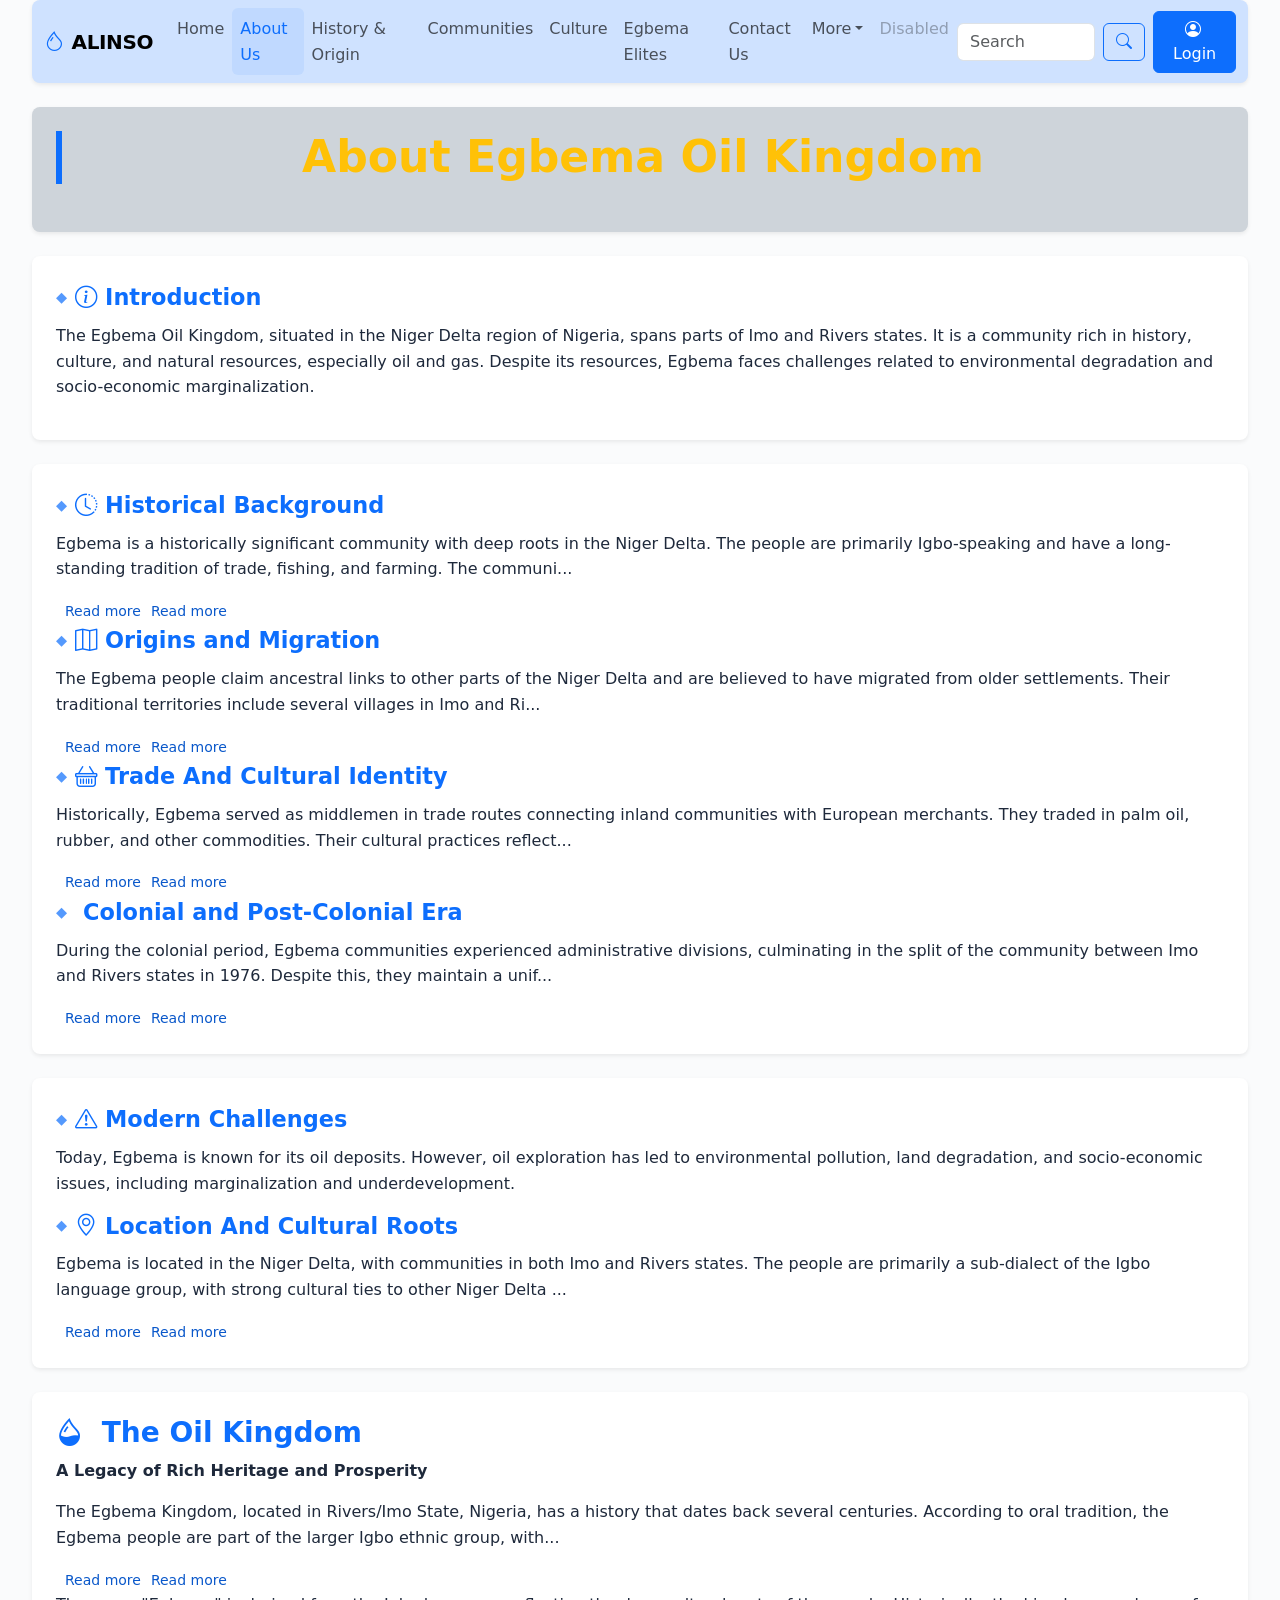
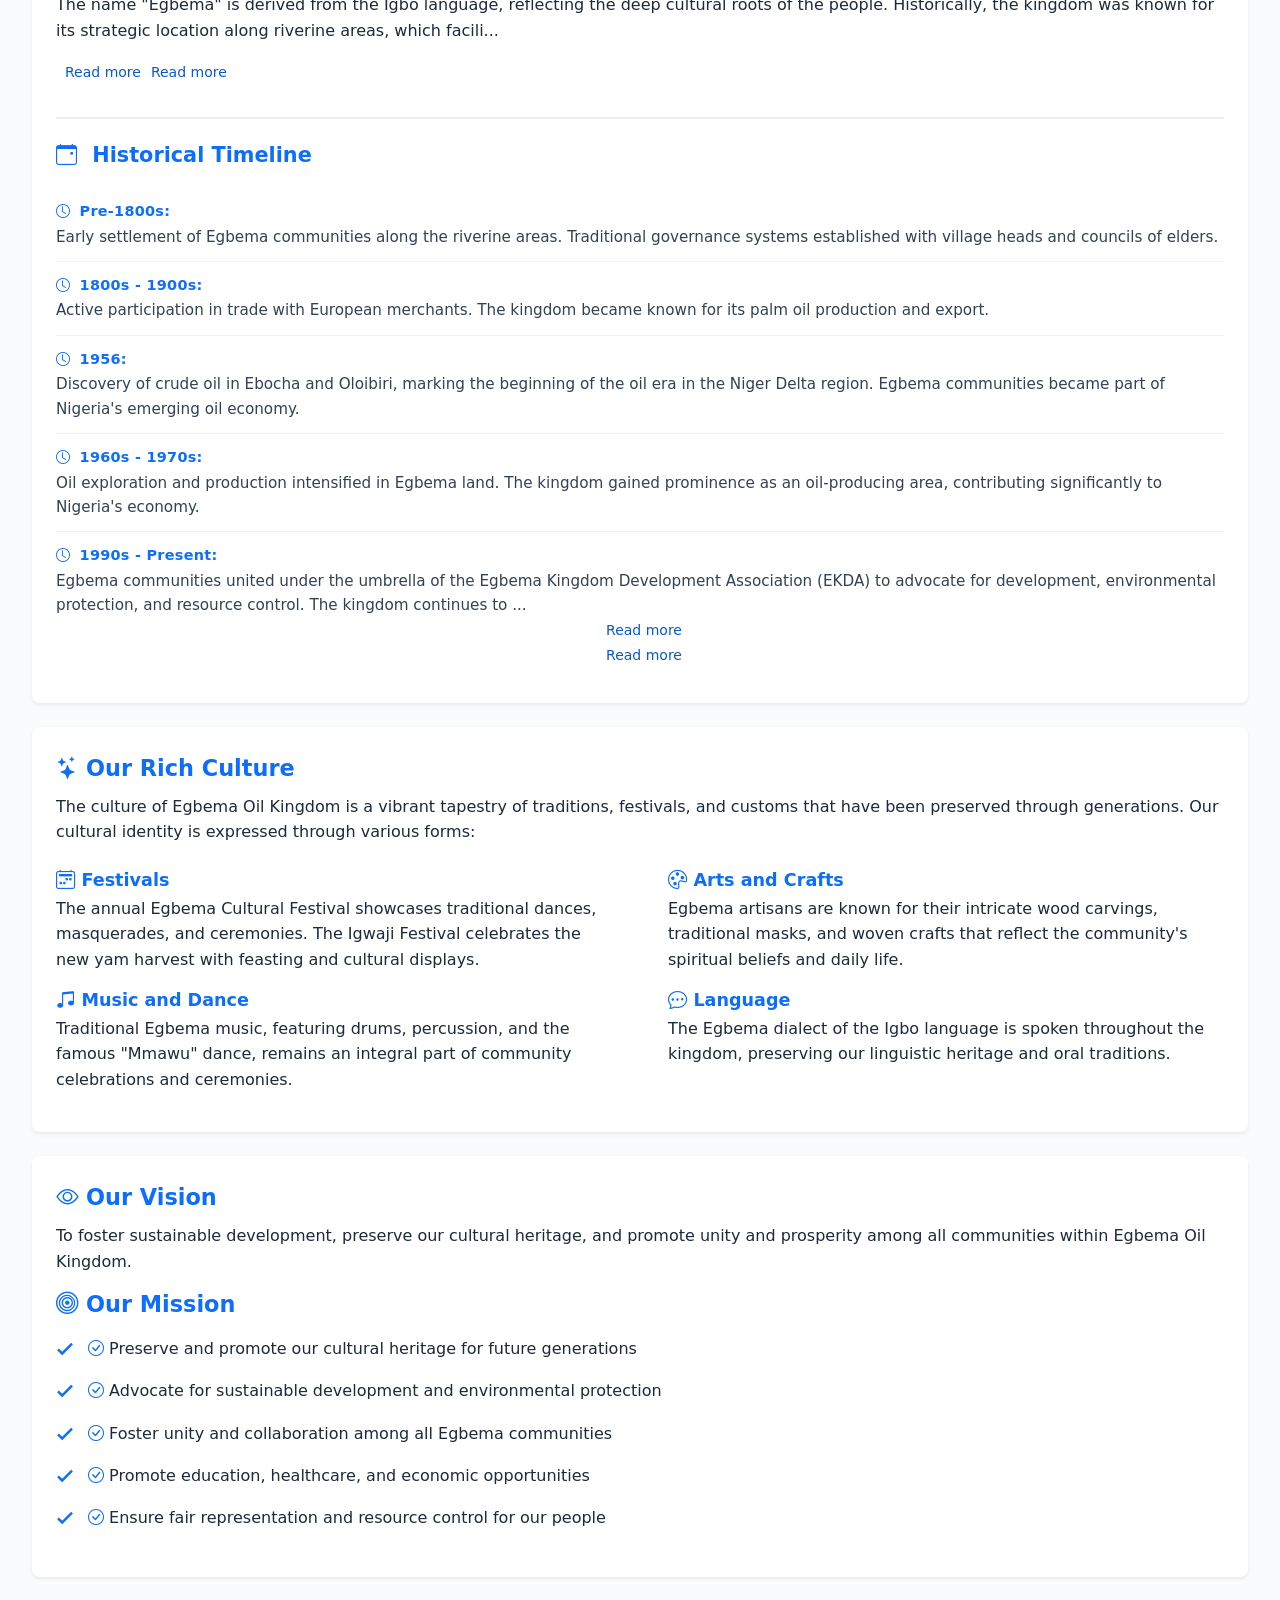
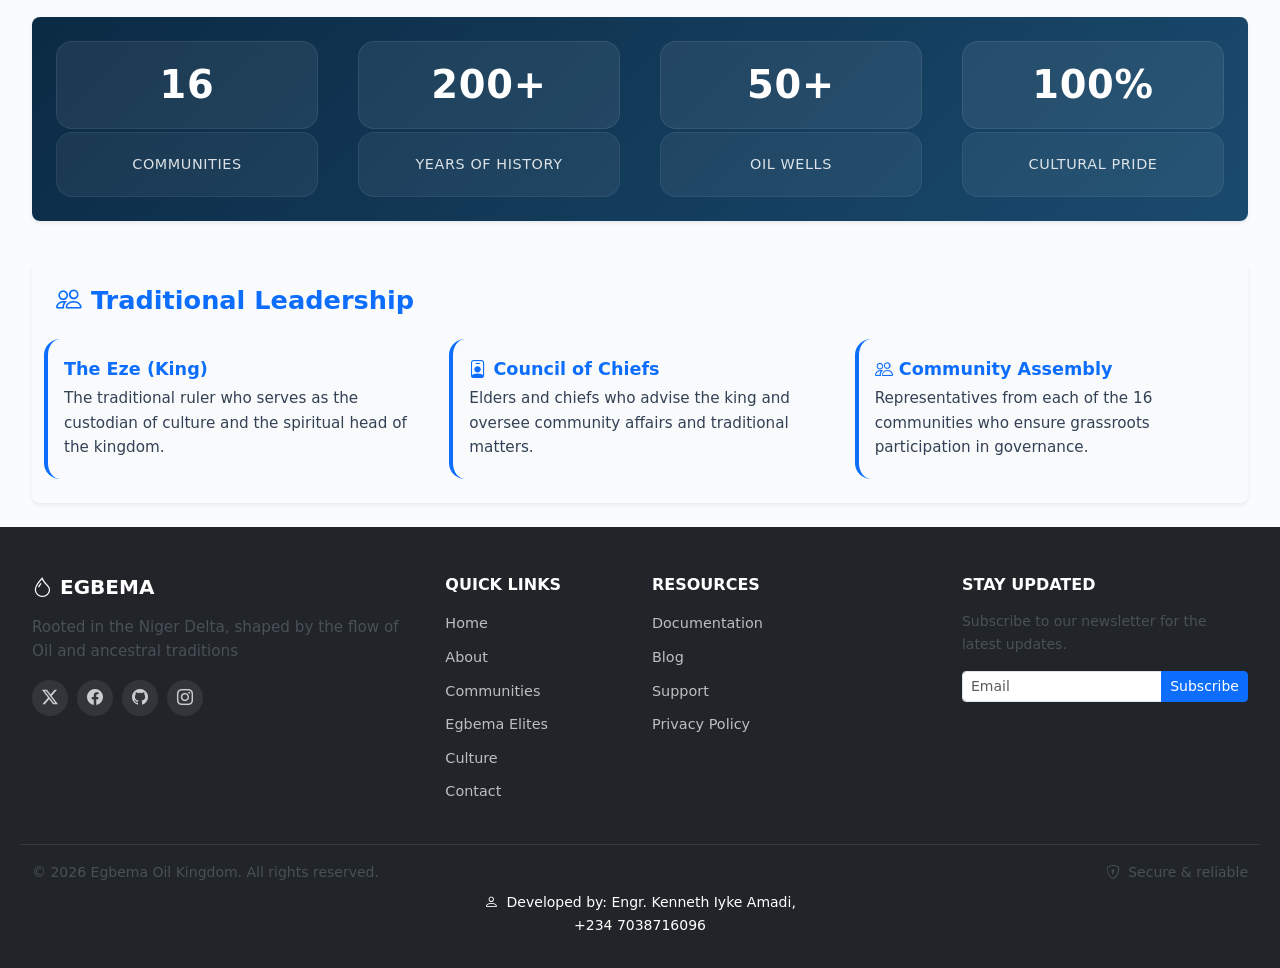
==== html/about.html @ 054abd32 "Enhance styling of historical timeline header in about.html" ====
<!DOCTYPE html>
<html lang="en">
<head>
    <meta charset="UTF-8">
    <meta name="viewport" content="width=device-width, initial-scale=1.0">
    <title>Document</title>
    <link rel="stylesheet" href="https://cdn.jsdelivr.net/npm/bootstrap-icons@1.11.3/font/bootstrap-icons.min.css">
    <link href="https://cdn.jsdelivr.net/npm/bootstrap@5.3.2/dist/css/bootstrap.min.css" rel="stylesheet">
    <link href="https://cdn.jsdelivr.net/npm/bootstrap@5.3.2/dist/css/bootstrap.min.css" rel="stylesheet">
    <link rel="stylesheet" href="https://cdn.jsdelivr.net/npm/bootstrap-icons@1.11.3/font/bootstrap-icons.min.css">
    <link rel="stylesheet" href="../css/about.css">
</head>
<body>

<div class="container">

    <!-- ===== NAVBAR ===== -->
    <nav class="navbar navbar-expand-lg navbar-light rounded-3 shadow-sm mb-4 bg-primary-subtle">
        <div class="container-fluid">
            <a class="navbar-brand" href="#">
                <i class="bi bi-droplet me-2 text-primary"></i>ALINSO
            </a>
            <button class="navbar-toggler" type="button" data-bs-toggle="collapse" data-bs-target="#navbarMain" 
                    aria-controls="navbarMain" aria-expanded="false" aria-label="Toggle navigation">
                <span class="navbar-toggler-icon"></span>
            </button>
            <div class="collapse navbar-collapse" id="navbarMain">
                <ul class="navbar-nav me-auto mb-2 mb-lg-0">
                    <li class="nav-item"><a class="nav-link" href="index.html">Home</a></li>
                    <li class="nav-item"><a class="nav-link active" href="about.html">About Us</a></li>
                    <li class="nav-item"><a class="nav-link" href="history.html">History & Origin</a></li>
                    <li class="nav-item"><a class="nav-link" href="community.html">Communities</a></li>
                    <li class="nav-item"><a class="nav-link" href="culture.html">Culture</a></li>
                    <li class="nav-item"><a class="nav-link" href="elite.html">Egbema Elites</a></li>
                    <li class="nav-item"><a class="nav-link" href="contact.html">Contact Us</a></li>
                    <li class="nav-item dropdown">
                        <a class="nav-link dropdown-toggle" href="#" id="navbarDropdown" role="button" 
                           data-bs-toggle="dropdown" aria-expanded="false">More</a>
                        <ul class="dropdown-menu" aria-labelledby="navbarDropdown">
                            <li><a class="dropdown-item" href="#">Action</a></li>
                            <li><a class="dropdown-item" href="#">Another action</a></li>
                            <li><hr class="dropdown-divider"></li>
                            <li><a class="dropdown-item" href="#">Something else</a></li>
                        </ul>
                    </li>
                    <li class="nav-item"><a class="nav-link disabled" href="#" tabindex="-1">Disabled</a></li>
                </ul>
                <form class="d-flex me-2" role="search">
                    <input class="form-control me-2" type="search" placeholder="Search" aria-label="Search" style="max-width:160px;">
                    <button class="btn btn-outline-primary" type="submit"><i class="bi bi-search"></i></button>
                </form>
                <button class="btn btn-primary" type="button"><i class="bi bi-person-circle me-1"></i>Login</button>
            </div>
        </div>
    </nav>

    <!-- ===== PAGE TITLE ===== -->
    <div class="egbema text-center mb-4 text-warning bg-dark-subtle p-4 rounded-3 shadow-sm">
        <h1 class="text-warning">About Egbema Oil Kingdom</h1>
    </div>

    <!-- ===== INTRODUCTION ===== -->
    <div class="intro mb-4 p-4 rounded-3 shadow-sm">
        <h3 class="text-primary"><i class="bi bi-info-circle"></i> Introduction</h3>
        <p>The Egbema Oil Kingdom, situated in the Niger Delta region of Nigeria, spans parts of Imo and Rivers states. It is a community rich in history, culture, and natural resources, especially oil and gas. Despite its resources, Egbema faces challenges related to environmental degradation and socio-economic marginalization.</p>
    </div>

    <!-- ===== HISTORICAL BACKGROUND ===== -->
    <div class="historic mb-4 p-4 rounded-3 shadow-sm">
        <h3 class="text-primary"><i class="bi bi-clock-history"></i> Historical Background</h3>
        <p>Egbema is a historically significant community with deep roots in the Niger Delta. The people are primarily Igbo-speaking and have a long-standing tradition of trade, fishing, and farming. The community's history is intertwined with early interactions with European traders, particularly the Portuguese, dating back to the 15th century.</p>

        <h3 class="text-primary"><i class="bi bi-map"></i> Origins and Migration</h3>
        <p>The Egbema people claim ancestral links to other parts of the Niger Delta and are believed to have migrated from older settlements. Their traditional territories include several villages in Imo and Rivers states, unified by shared language, culture, and history.</p>

        <h3 class="text-primary"><i class="bi bi-basket"></i> Trade And Cultural Identity</h3>
        <p>Historically, Egbema served as middlemen in trade routes connecting inland communities with European merchants. They traded in palm oil, rubber, and other commodities. Their cultural practices reflect a unique blend of Igbo traditions with Niger Delta influences.</p>

        <h3 class="text-primary"><i class="bi bi-building-column"></i> Colonial and Post-Colonial Era</h3>
        <p>During the colonial period, Egbema communities experienced administrative divisions, culminating in the split of the community between Imo and Rivers states in 1976. Despite this, they maintain a unified cultural identity.</p>
    </div>

    <!-- ===== CHALLENGES ===== -->
    <div class="challenges mb-4 p-4 rounded-3 shadow-sm">
        <h3 class="text-primary"><i class="bi bi-exclamation-triangle"></i> Modern Challenges</h3>
        <p>Today, Egbema is known for its oil deposits. However, oil exploration has led to environmental pollution, land degradation, and socio-economic issues, including marginalization and underdevelopment.</p>

        <h3 class="text-primary"><i class="bi bi-geo-alt"></i> Location And Cultural Roots</h3>
        <p>Egbema is located in the Niger Delta, with communities in both Imo and Rivers states. The people are primarily a sub-dialect of the Igbo language group, with strong cultural ties to other Niger Delta communities. They are distinct from the Ijaw Egbema group in Delta State.</p>
    </div>

    <!-- ===== ABOUT CARD / OIL KINGDOM ===== -->
    <div class="about-card mb-4 p-4 rounded-3 shadow-sm">
        <h3 class="text-primary"><i class="bi bi-droplet-half "></i> The Oil Kingdom</h3>
        <p><strong>A Legacy of Rich Heritage and Prosperity</strong></p>
        <p>The Egbema Kingdom, located in Rivers/Imo State, Nigeria, has a history that dates back several centuries. According to oral tradition, the Egbema people are part of the larger Igbo ethnic group, with migrations tracing back to ancient times. The kingdom was established as a cohesive political entity under a traditional ruler known as the "Eze" or "King," who served as the custodian of customs and the central authority in the community.</p>
        <p>The name "Egbema" is derived from the Igbo language, reflecting the deep cultural roots of the people. Historically, the kingdom was known for its strategic location along riverine areas, which facilitated trade and interaction with neighboring communities. The Egbema people were skilled fishermen, farmers, and traders, establishing a thriving economy long before the discovery of oil.</p>

        <div class="timeline">
            <h3 class="text-primary"><i class="bi bi-calendar-event text-primary"></i> Historical Timeline</h3>

            <div class="timeline-item">
                <span><i class="bi bi-clock me-1 text-primary "></i> Pre-1800s:</span>
                <p>Early settlement of Egbema communities along the riverine areas. Traditional governance systems established with village heads and councils of elders.</p>
            </div>
            <div class="timeline-item">
                <span><i class="bi bi-clock me-1 text-primary"></i> 1800s - 1900s:</span>
                <p>Active participation in trade with European merchants. The kingdom became known for its palm oil production and export.</p>
            </div>
            <div class="timeline-item">
                <span><i class="bi bi-clock me-1 text-primary"></i> 1956:</span>
                <p>Discovery of crude oil in Ebocha and Oloibiri, marking the beginning of the oil era in the Niger Delta region. Egbema communities became part of Nigeria's emerging oil economy.</p>
            </div>
            <div class="timeline-item">
                <span><i class="bi bi-clock me-1 text-primary"></i> 1960s - 1970s:</span>
                <p>Oil exploration and production intensified in Egbema land. The kingdom gained prominence as an oil-producing area, contributing significantly to Nigeria's economy.</p>
            </div>
            <div class="timeline-item">
                <span><i class="bi bi-clock me-1 text-primary"></i> 1990s - Present:</span>
                <p>Egbema communities united under the umbrella of the Egbema Kingdom Development Association (EKDA) to advocate for development, environmental protection, and resource control. The kingdom continues to preserve its cultural heritage while embracing modernization.</p>
            </div>
        </div>
    </div>

    <!-- ===== RICH CULTURE ===== -->
    <div class="Rich mb-4 p-4 rounded-3 shadow-sm">
        <h3 class="text-primary"><i class="bi bi-stars text-primary"></i> Our Rich Culture</h3>
        <p>The culture of Egbema Oil Kingdom is a vibrant tapestry of traditions, festivals, and customs that have been preserved through generations. Our cultural identity is expressed through various forms:</p>

        <div class="row">
            <div class="col-md-6">
                <h4 class="text-primary"><i class="bi bi-calendar2-week text-primary"></i> Festivals</h4>
                <p>The annual Egbema Cultural Festival showcases traditional dances, masquerades, and ceremonies. The Igwaji Festival celebrates the new yam harvest with feasting and cultural displays.</p>

                <h4 class="text-primary"><i class="bi bi-music-note-beamed text-primary"></i> Music and Dance</h4>
                <p>Traditional Egbema music, featuring drums, percussion, and the famous "Mmawu" dance, remains an integral part of community celebrations and ceremonies.</p>
            </div>
            <div class="col-md-6">
                <h4 class="text-primary"><i class="bi bi-palette text-primary"></i> Arts and Crafts</h4>
                <p>Egbema artisans are known for their intricate wood carvings, traditional masks, and woven crafts that reflect the community's spiritual beliefs and daily life.</p>

                <h4 class="text-primary"><i class="bi bi-chat-dots text-primary"></i> Language</h4>
                <p>The Egbema dialect of the Igbo language is spoken throughout the kingdom, preserving our linguistic heritage and oral traditions.</p>
            </div>
        </div>
    </div>

    <!-- ===== VISION & MISSION ===== -->
    <div class="vision mb-4 p-4 rounded-3 shadow-sm">
        <h3 class="text-primary"><i class="bi bi-eye text-primary"></i> Our Vision</h3>
        <p>To foster sustainable development, preserve our cultural heritage, and promote unity and prosperity among all communities within Egbema Oil Kingdom.</p>

        <h3 class="text-primary"><i class="bi bi-bullseye text-primary"></i> Our Mission</h3>
        <ul>
            <li><i class="bi bi-check-circle text-primary"></i> Preserve and promote our cultural heritage for future generations</li>
            <li><i class="bi bi-check-circle text-primary"></i> Advocate for sustainable development and environmental protection</li>
            <li><i class="bi bi-check-circle text-primary"></i> Foster unity and collaboration among all Egbema communities</li>
            <li><i class="bi bi-check-circle text-primary"></i> Promote education, healthcare, and economic opportunities</li>
            <li><i class="bi bi-check-circle text-primary"></i> Ensure fair representation and resource control for our people</li>
        </ul>
    </div>

    <!-- ===== STATISTICS ===== -->
    <div class="stats mb-4 p-4 rounded-3 shadow-sm">
        <div class="row">
            <div>
                <div class="stat-number">16</div>
                <div class="stat-label">Communities</div>
            </div>
            <div>
                <div class="stat-number">200+</div>
                <div class="stat-label">Years of History</div>
            </div>
            <div>
                <div class="stat-number">50+</div>
                <div class="stat-label">Oil Wells</div>
            </div>
            <div>
                <div class="stat-number">100%</div>
                <div class="stat-label">Cultural Pride</div>
            </div>
        </div>
    </div>

    <!-- ===== TRADITIONAL LEADERSHIP ===== -->
    <div class="section mb-4 p-4 rounded-3 shadow-sm">
        <h3 class="text-primary"><i class="bi bi-people text-primary"></i> Traditional Leadership</h3>
        <div class="row">
            <div>
                <div>
                    <h4 class="text-primary"><i class="bi bi-crown text-primary"></i> The Eze (King)</h4>
                    <p>The traditional ruler who serves as the custodian of culture and the spiritual head of the kingdom.</p>
                </div>
            </div>
            <div>
                <div>
                    <h4 class="text-primary"><i class="bi bi-person-badge text-primary"></i> Council of Chiefs</h4>
                    <p>Elders and chiefs who advise the king and oversee community affairs and traditional matters.</p>
                </div>
            </div>
            <div>
                <div>
                    <h4 class="text-primary"><i class="bi bi-people text-primary"></i> Community Assembly</h4>
                    <p>Representatives from each of the 16 communities who ensure grassroots participation in governance.</p>
                </div>
            </div>
        </div>
    </div>

</div> <!-- end container -->

<!-- ===== FOOTER ===== -->
<footer class="bg-dark text-white pt-5 pb-3">
    <div class="container">
        <div class="row g-4 pb-4 border-bottom border-secondary border-opacity-25">
            <div class="col-md-4">
                <h5 class="text-uppercase fw-bold mb-3">
                    <i class="bi bi-droplet me-2"></i>EGBEMA
                </h5>
                <p class="text-light-emphasis" style="font-size: 0.95rem;">
                    Rooted in the Niger Delta, shaped by the flow of Oil and ancestral traditions
                </p>
                <div class="mt-2">
                    <a href="#" class="social-icon me-1"><i class="bi bi-twitter-x"></i></a>
                    <a href="#" class="social-icon me-1"><i class="bi bi-facebook"></i></a>
                    <a href="#" class="social-icon me-1"><i class="bi bi-github"></i></a>
                    <a href="#" class="social-icon"><i class="bi bi-instagram"></i></a>
                </div>
            </div>
            <div class="col-md-2">
                <h6 class="text-uppercase fw-semibold mb-3">Quick links</h6>
                <ul class="list-unstyled">
                    <li class="mb-2"><a href="index.html" class="footer-link">Home</a></li>
                    <li class="mb-2"><a href="about.html" class="footer-link">About</a></li>
                    <li class="mb-2"><a href="community.html" class="footer-link">Communities</a></li>
                    <li class="mb-2"><a href="elite.html" class="footer-link">Egbema Elites</a></li>
                    <li class="mb-2"><a href="culture.html" class="footer-link">Culture</a></li>
                    <li class="mb-2"><a href="contact.html" class="footer-link">Contact</a></li>
                </ul>
            </div>
            <div class="col-md-3">
                <h6 class="text-uppercase fw-semibold mb-3">Resources</h6>
                <ul class="list-unstyled">
                    <li class="mb-2"><a href="#" class="footer-link">Documentation</a></li>
                    <li class="mb-2"><a href="#" class="footer-link">Blog</a></li>
                    <li class="mb-2"><a href="#" class="footer-link">Support</a></li>
                    <li class="mb-2"><a href="#" class="footer-link">Privacy Policy</a></li>
                </ul>
            </div>
            <div class="col-md-3">
                <h6 class="text-uppercase fw-semibold mb-3">Stay updated</h6>
                <p class="text-light-emphasis small">Subscribe to our newsletter for the latest updates.</p>
                <form>
                    <div class="input-group">
                        <input type="email" class="form-control form-control-sm" placeholder="Email" aria-label="Email">
                        <button class="btn btn-primary btn-sm" type="button">Subscribe</button>
                    </div>
                </form>
            </div>
        </div>
        <div class="row mt-3">
            <div class="col-md-6 text-center text-md-start">
                <p class="small text-light-emphasis mb-0">
                    &copy; <span id="currentYear"></span> Egbema Oil Kingdom. All rights reserved.
                </p>
            </div>
            <div class="col-md-6 text-center text-md-end">
                <p class="small text-light-emphasis mb-0">
                    <i class="bi bi-shield-lock me-1"></i> Secure &amp; reliable
                </p>
            </div>
        </div>
        <p class="text-white-emphasis small mt-2 text-center">
            <i class="bi bi-person me-1"></i> Developed by: Engr. Kenneth Iyke Amadi, <br>+234 7038716096
        </p>
    </div>
</footer>

<script src="https://cdn.jsdelivr.net/npm/bootstrap@5.3.2/dist/js/bootstrap.bundle.min.js"></script>
<script src="../javascript/about.js"></script>
<script>
    document.addEventListener('DOMContentLoaded', function() {
    "use strict";

    // =====================================================
    // 1. SET CURRENT YEAR IN FOOTER
    // =====================================================
    const yearSpan = document.getElementById('currentYear');
    if (yearSpan) {
        yearSpan.textContent = new Date().getFullYear();
    }

    // =====================================================
    // 2. SEARCH FORM FUNCTIONALITY
    // =====================================================
    const searchForm = document.querySelector('form.d-flex[role="search"]');
    if (searchForm) {
        const searchInput = searchForm.querySelector('input[type="search"]');
        
        searchForm.addEventListener('submit', function(e) {
            e.preventDefault();
            const query = searchInput ? searchInput.value.trim() : '';
            
            if (query === '') {
                showAlert('Please enter a search term.', 'warning');
                searchInput.focus();
            } else {
                // Search through content sections
                const contentSections = document.querySelectorAll('.intro, .historic, .challenges, .about-card, .Rich, .vision, .section');
                let found = 0;
                
                contentSections.forEach(section => {
                    const text = section.textContent.toLowerCase();
                    if (text.includes(query.toLowerCase())) {
                        section.style.backgroundColor = '#f0f8ff';
                        section.style.border = '2px solid #0a58ca';
                        section.style.borderRadius = '8px';
                        section.style.padding = '15px';
                        section.style.transition = 'all 0.3s ease';
                        found++;
                        
                        // Scroll to first match
                        if (found === 1) {
                            section.scrollIntoView({ behavior: 'smooth', block: 'center' });
                        }
                    } else {
                        section.style.backgroundColor = '';
                        section.style.border = 'none';
                        section.style.padding = '';
                    }
                });
                
                if (found > 0) {
                    showAlert(`Found ${found} section(s) matching "${query}"`, 'success');
                } else {
                    showAlert(`No content found matching "${query}"`, 'info');
                    // Reset styles
                    contentSections.forEach(section => {
                        section.style.backgroundColor = '';
                        section.style.border = 'none';
                        section.style.padding = '';
                    });
                }
            }
        });

        // Reset on clear
        if (searchInput) {
            searchInput.addEventListener('input', function() {
                if (this.value.trim() === '') {
                    const contentSections = document.querySelectorAll('.intro, .historic, .challenges, .about-card, .Rich, .vision, .section');
                    contentSections.forEach(section => {
                        section.style.backgroundColor = '';
                        section.style.border = 'none';
                        section.style.padding = '';
                    });
                }
            });
        }
    }

    // =====================================================
    // 3. LOGIN BUTTON FUNCTIONALITY
    // =====================================================
    const loginBtn = document.querySelector('.btn-primary:has(.bi-person-circle)');
    if (loginBtn) {
        loginBtn.addEventListener('click', function() {
            showAlert('Redirecting to login page...', 'primary');
        });
    }

    // =====================================================
    // 4. NEWSLETTER SUBSCRIPTION
    // =====================================================
    const newsletterForm = document.querySelector('footer form');
    if (newsletterForm) {
        const emailInput = newsletterForm.querySelector('input[type="email"]');
        const subscribeBtn = newsletterForm.querySelector('button[type="button"]');
        
        if (subscribeBtn) {
            subscribeBtn.type = 'submit';
        }

        newsletterForm.addEventListener('submit', function(e) {
            e.preventDefault();
            const email = emailInput ? emailInput.value.trim() : '';
            
            const emailRegex = /^[^\s@]+@[^\s@]+\.[^\s@]+$/;
            
            if (email === '') {
                showAlert('Please enter your email address.', 'warning');
                emailInput.focus();
            } else if (!emailRegex.test(email)) {
                showAlert('Please enter a valid email address.', 'danger');
                emailInput.focus();
                emailInput.select();
            } else {
                showAlert('Thank you for subscribing with: ' + email, 'success');
                emailInput.value = '';
            }
        });
    }

    // =====================================================
    // 5. NAVIGATION - Set active link
    // =====================================================
    const navLinks = document.querySelectorAll('.navbar-nav .nav-link:not(.disabled)');
    const currentPage = window.location.pathname.split('/').pop() || 'index.html';
    
    navLinks.forEach(link => {
        const href = link.getAttribute('href');
        if (href === currentPage || (currentPage === '' && href === 'index.html')) {
            link.classList.add('active');
            link.setAttribute('aria-current', 'page');
        }
        
        link.addEventListener('click', function(e) {
            navLinks.forEach(l => l.classList.remove('active'));
            this.classList.add('active');
        });
    });

    // =====================================================
    // 6. DROPDOWN ITEMS
    // =====================================================
    const dropdownItems = document.querySelectorAll('.dropdown-item');
    dropdownItems.forEach(item => {
        item.addEventListener('click', function(e) {
            e.preventDefault();
            const action = this.textContent.trim();
            showAlert('Action: "' + action + '" clicked', 'info');
        });
    });

    // =====================================================
    // 7. DISABLED LINK
    // =====================================================
    const disabledLink = document.querySelector('.nav-link.disabled');
    if (disabledLink) {
        disabledLink.addEventListener('click', function(e) {
            e.preventDefault();
            showAlert('This link is currently disabled.', 'secondary');
        });
    }

    // =====================================================
    // 8. SOCIAL ICONS
    // =====================================================
    const socialIcons = document.querySelectorAll('.social-icon');
    socialIcons.forEach(icon => {
        icon.addEventListener('click', function(e) {
            e.preventDefault();
            const iconClass = this.querySelector('i')?.className || '';
            let platform = 'social media';
            
            if (iconClass.includes('twitter')) platform = 'Twitter/X';
            else if (iconClass.includes('facebook')) platform = 'Facebook';
            else if (iconClass.includes('github')) platform = 'GitHub';
            else if (iconClass.includes('instagram')) platform = 'Instagram';
            
            showAlert('Opening ' + platform + ' page...', 'primary');
        });
    });

    // =====================================================
    // 9. FOOTER QUICK LINKS
    // =====================================================
    const footerLinks = document.querySelectorAll('.footer-link');
    footerLinks.forEach(link => {
        link.addEventListener('click', function(e) {
            const href = this.getAttribute('href');
            if (!href || href === '#') {
                e.preventDefault();
                showAlert('Page under construction: ' + this.textContent.trim(), 'warning');
            } else {
                showAlert('Navigating to: ' + this.textContent.trim(), 'info');
            }
        });
    });

    // =====================================================
    // 10. RESOURCES LINKS
    // =====================================================
    const resourceLinks = document.querySelectorAll('.col-md-3 .footer-link');
    resourceLinks.forEach(link => {
        link.addEventListener('click', function(e) {
            e.preventDefault();
            const page = this.textContent.trim();
            showAlert('📄 ' + page + ' page - Coming soon!', 'info');
        });
    });

    // =====================================================
    // 11. BRAND LOGO CLICK
    // =====================================================
    const brand = document.querySelector('.navbar-brand');
    if (brand) {
        brand.addEventListener('click', function(e) {
            e.preventDefault();
            showAlert('🏠 Returning to Home page...', 'primary');
        });
    }

    // =====================================================
    // 12. SCROLL TO TOP BUTTON
    // =====================================================
    const scrollBtn = document.createElement('button');
    scrollBtn.innerHTML = '<i class="bi bi-arrow-up"></i>';
    scrollBtn.id = 'scrollTopBtn';
    scrollBtn.style.cssText = `
        position: fixed;
        bottom: 30px;
        right: 30px;
        width: 50px;
        height: 50px;
        border-radius: 50%;
        background: #0a58ca;
        color: white;
        border: none;
        font-size: 20px;
        cursor: pointer;
        box-shadow: 0 4px 12px rgba(0,0,0,0.2);
        transition: all 0.3s ease;
        z-index: 1000;
        display: none;
        opacity: 0.8;
    `;
    document.body.appendChild(scrollBtn);

    scrollBtn.addEventListener('mouseenter', function() {
        this.style.opacity = '1';
        this.style.transform = 'scale(1.1)';
    });

    scrollBtn.addEventListener('mouseleave', function() {
        this.style.opacity = '0.8';
        this.style.transform = 'scale(1)';
    });

    scrollBtn.addEventListener('click', function() {
        window.scrollTo({ top: 0, behavior: 'smooth' });
    });

    window.addEventListener('scroll', function() {
        if (window.scrollY > 300) {
            scrollBtn.style.display = 'block';
        } else {
            scrollBtn.style.display = 'none';
        }
    });

    // =====================================================
    // 13. SECTION ANIMATION ON SCROLL
    // =====================================================
    const sections = document.querySelectorAll('.intro, .historic, .challenges, .about-card, .Rich, .vision, .section, .stats');
    
    const observer = new IntersectionObserver((entries) => {
        entries.forEach(entry => {
            if (entry.isIntersecting) {
                entry.target.style.transition = 'all 0.6s ease';
                entry.target.style.opacity = '1';
                entry.target.style.transform = 'translateY(0)';
            }
        });
    }, { threshold: 0.1 });

    sections.forEach(section => {
        section.style.opacity = '0';
        section.style.transform = 'translateY(30px)';
        observer.observe(section);
    });

    // =====================================================
    // 14. STATISTICS COUNTER ANIMATION
    // =====================================================
    const statNumbers = document.querySelectorAll('.stats .row > div > div > div:first-child');
    
    statNumbers.forEach(stat => {
        const originalText = stat.textContent.trim();
        const isPercentage = originalText.includes('%');
        const isPlus = originalText.includes('+');
        const numValue = parseInt(originalText.replace(/[^0-9]/g, ''));
        
        if (!isNaN(numValue)) {
            let current = 0;
            const target = numValue;
            const duration = 2000;
            const steps = 60;
            const increment = target / steps;
            
            stat.textContent = '0' + (isPercentage ? '%' : '') + (isPlus ? '+' : '');
            
            const counter = setInterval(() => {
                current += increment;
                if (current >= target) {
                    current = target;
                    clearInterval(counter);
                }
                const displayValue = Math.floor(current);
                stat.textContent = displayValue + (isPercentage ? '%' : '') + (isPlus ? '+' : '');
            }, duration / steps);
        }
    });

    // =====================================================
    // 15. TIMELINE INTERACTION
    // =====================================================
    const timelineItems = document.querySelectorAll('.timeline-item');
    timelineItems.forEach((item, index) => {
        item.style.cursor = 'pointer';
        item.style.transition = 'all 0.3s ease';
        
        item.addEventListener('mouseenter', function() {
            this.style.transform = 'translateX(10px)';
            this.style.backgroundColor = '#f8f9fa';
            this.style.borderRadius = '8px';
            this.style.padding = '10px 15px';
            this.style.borderLeft = '4px solid #0a58ca';
        });
        
        item.addEventListener('mouseleave', function() {
            this.style.transform = 'translateX(0)';
            this.style.backgroundColor = '';
            this.style.borderRadius = '';
            this.style.padding = '';
            this.style.borderLeft = '';
        });
        
        item.addEventListener('click', function() {
            const year = this.querySelector('span')?.textContent || 'Unknown year';
            const desc = this.querySelector('p')?.textContent || '';
            showAlert(`📅 ${year}\n${desc.substring(0, 100)}${desc.length > 100 ? '...' : ''}`, 'info');
        });
    });

    // =====================================================
    // 16. KEYBOARD SHORTCUTS
    // =====================================================
    document.addEventListener('keydown', function(e) {
        // Ctrl+Shift+S - Focus search
        if (e.ctrlKey && e.shiftKey && (e.key === 's' || e.key === 'S')) {
            e.preventDefault();
            const searchInput = document.querySelector('input[type="search"]');
            if (searchInput) {
                searchInput.focus();
                searchInput.select();
                showAlert('🔍 Search box focused', 'info');
            }
        }
        
        // Ctrl+Shift+A - Show about info
        if (e.ctrlKey && e.shiftKey && (e.key === 'a' || e.key === 'A')) {
            e.preventDefault();
            showAlert('📖 Egbema Oil Kingdom\nA legacy of rich heritage and prosperity in the Niger Delta.', 'primary');
        }

        // Escape key - Close alerts
        if (e.key === 'Escape') {
            const alerts = document.querySelectorAll('#alert-container .alert');
            if (alerts.length > 0) {
                const lastAlert = alerts[alerts.length - 1];
                lastAlert.classList.remove('show');
                setTimeout(() => lastAlert.remove(), 300);
            }
        }
    });

    // =====================================================
    // 17. SHOW ALERT FUNCTION
    // =====================================================
    function showAlert(message, type = 'info') {
        let alertContainer = document.getElementById('alert-container');
        if (!alertContainer) {
            alertContainer = document.createElement('div');
            alertContainer.id = 'alert-container';
            alertContainer.style.cssText = `
                position: fixed;
                top: 20px;
                right: 20px;
                z-index: 9999;
                max-width: 400px;
                width: 100%;
            `;
            document.body.appendChild(alertContainer);
        }

        const alertDiv = document.createElement('div');
        alertDiv.className = `alert alert-${type} alert-dismissible fade show`;
        alertDiv.role = 'alert';
        alertDiv.style.cssText = `
            box-shadow: 0 4px 12px rgba(0,0,0,0.15);
            animation: slideIn 0.3s ease-out;
            margin-bottom: 10px;
            border-radius: 12px;
            border: none;
            backdrop-filter: blur(10px);
        `;
        
        const closeBtn = document.createElement('button');
        closeBtn.type = 'button';
        closeBtn.className = 'btn-close';
        closeBtn.setAttribute('data-bs-dismiss', 'alert');
        closeBtn.setAttribute('aria-label', 'Close');
        closeBtn.addEventListener('click', function() {
            alertDiv.remove();
        });

        const msgSpan = document.createElement('span');
        msgSpan.textContent = message;
        if (message.includes('\n')) {
            msgSpan.innerHTML = message.replace(/\n/g, '<br>');
        }

        alertDiv.appendChild(msgSpan);
        alertDiv.appendChild(closeBtn);
        alertContainer.appendChild(alertDiv);

        setTimeout(() => {
            if (alertDiv.parentNode) {
                alertDiv.classList.remove('show');
                setTimeout(() => alertDiv.remove(), 300);
            }
        }, 5000);
    }

    // Add animation styles
    const styleSheet = document.createElement('style');
    styleSheet.textContent = `
        @keyframes slideIn {
            from {
                transform: translateX(100%);
                opacity: 0;
            }
            to {
                transform: translateX(0);
                opacity: 1;
            }
        }
        .alert-info {
            background: rgba(13, 202, 240, 0.95);
            color: #055160;
        }
        .alert-success {
            background: rgba(25, 135, 84, 0.95);
            color: #0a3622;
        }
        .alert-warning {
            background: rgba(255, 193, 7, 0.95);
            color: #664d03;
        }
        .alert-danger {
            background: rgba(220, 53, 69, 0.95);
            color: #58151c;
        }
        .alert-primary {
            background: rgba(13, 110, 253, 0.95);
            color: #052c65;
        }
        .alert-secondary {
            background: rgba(108, 117, 125, 0.95);
            color: #1e2125;
        }
        .intro, .historic, .challenges, .about-card, .Rich, .vision, .section, .stats {
            transition: all 0.3s ease;
        }
        .timeline-item {
            transition: all 0.3s ease;
        }
    `;
    document.head.appendChild(styleSheet);

    // =====================================================
    // 18. CONSOLE WELCOME MESSAGE
    // =====================================================
    console.log('%c📖 Egbema About Page', 'font-size: 20px; font-weight: bold; color: #0a58ca;');
    console.log('%cDeveloped by: Engr. Kenneth Iyke Amadi', 'font-size: 14px; color: #6c757d;');
    console.log('%c+234 7038716096', 'font-size: 12px; color: #6c757d;');
    console.log('%c📌 Keyboard Shortcuts: Ctrl+Shift+S (Search), Ctrl+Shift+A (About info), Esc (Close alerts)', 'font-size: 13px; color: #198754;');

    // =====================================================
    // 19. IMAGE ERROR HANDLING
    // =====================================================
    const images = document.querySelectorAll('img');
    images.forEach(img => {
        img.addEventListener('error', function() {
            this.src = 'data:image/svg+xml,%3Csvg xmlns="http://www.w3.org/2000/svg" width="200" height="150" viewBox="0 0 200 150"%3E%3Crect fill="%23e9ecef" width="200" height="150"/%3E%3Ctext x="100" y="75" font-family="Arial" font-size="14" fill="%236c757d" text-anchor="middle" dy=".3em"%3E🏛️%3C/text%3E%3Ctext x="100" y="95" font-family="Arial" font-size="12" fill="%236c757d" text-anchor="middle"%3EAbout Image%3C/text%3E%3C/svg%3E';
            this.style.objectFit = 'contain';
            this.style.padding = '10px';
            this.style.background = '#f8f9fa';
            this.style.borderRadius = '8px';
        });
    });

    // =====================================================
    // 20. PAGE VISIBILITY API
    // =====================================================
    document.addEventListener('visibilitychange', function() {
        if (!document.hidden) {
            console.log('📖 About page is now visible');
        }
    });

    // =====================================================
    // 21. NAVBAR TOGGLER - Mobile menu feedback
    // =====================================================
    const toggler = document.querySelector('.navbar-toggler');
    if (toggler) {
        toggler.addEventListener('click', function() {
            const expanded = this.getAttribute('aria-expanded') === 'true';
            console.log(expanded ? '📱 Mobile menu closed' : '📱 Mobile menu opened');
        });
    }

    // =====================================================
    // 22. QUICK NAVIGATION - Jump to sections
    // =====================================================
    const navSection = document.createElement('div');
    navSection.style.cssText = `
        position: fixed;
        left: 20px;
        top: 50%;
        transform: translateY(-50%);
        z-index: 999;
        display: none;
        flex-direction: column;
        gap: 8px;
    `;
    
    const sectionNames = [
        { name: 'Introduction', selector: '.intro' },
        { name: 'History', selector: '.historic' },
        { name: 'Challenges', selector: '.challenges' },
        { name: 'Culture', selector: '.Rich' },
        { name: 'Vision', selector: '.vision' },
        { name: 'Stats', selector: '.stats' }
    ];
    
    sectionNames.forEach(item => {
        const dot = document.createElement('div');
        dot.style.cssText = `
            width: 12px;
            height: 12px;
            border-radius: 50%;
            background: #6c757d;
            cursor: pointer;
            transition: all 0.3s ease;
            border: 2px solid transparent;
        `;
        dot.title = item.name;
        
        dot.addEventListener('mouseenter', function() {
            this.style.transform = 'scale(1.3)';
            this.style.background = '#0a58ca';
        });
        
        dot.addEventListener('mouseleave', function() {
            this.style.transform = 'scale(1)';
            this.style.background = '#6c757d';
        });
        
        dot.addEventListener('click', function() {
            const target = document.querySelector(item.selector);
            if (target) {
                target.scrollIntoView({ behavior: 'smooth', block: 'start' });
                // Highlight the section
                target.style.backgroundColor = '#e3f2fd';
                target.style.borderRadius = '8px';
                target.style.padding = '15px';
                setTimeout(() => {
                    target.style.backgroundColor = '';
                    target.style.borderRadius = '';
                    target.style.padding = '';
                }, 2000);
            }
        });
        
        navSection.appendChild(dot);
    });
    
    document.body.appendChild(navSection);
    
    // Show/hide quick nav on scroll
    window.addEventListener('scroll', function() {
        if (window.scrollY > 400) {
            navSection.style.display = 'flex';
        } else {
            navSection.style.display = 'none';
        }
    });

    // =====================================================
    // 23. ADD "READ MORE" FUNCTIONALITY
    // =====================================================
    const paragraphs = document.querySelectorAll('.historic p, .challenges p, .Rich p, .about-card p');
    paragraphs.forEach(p => {
        if (p.textContent.length > 200) {
            const originalText = p.textContent;
            const truncated = originalText.substring(0, 200) + '...';
            
            // Store original and truncated
            p.dataset.full = originalText;
            p.dataset.truncated = truncated;
            p.textContent = truncated;
            
            const readMoreBtn = document.createElement('button');
            readMoreBtn.className = 'btn btn-link btn-sm p-0 ms-2';
            readMoreBtn.textContent = 'Read more';
            readMoreBtn.style.cssText = `
                color: #0a58ca;
                text-decoration: none;
                font-weight: 500;
            `;
            
            let isExpanded = false;
            readMoreBtn.addEventListener('click', function(e) {
                e.stopPropagation();
                isExpanded = !isExpanded;
                p.textContent = isExpanded ? p.dataset.full : p.dataset.truncated;
                this.textContent = isExpanded ? 'Read less' : 'Read more';
                // Re-append button
                p.parentNode.insertBefore(readMoreBtn, p.nextSibling);
            });
            
            p.parentNode.insertBefore(readMoreBtn, p.nextSibling);
        }
    });

    console.log('✅ All JavaScript functionality loaded successfully!');
  });
</script>
</body>
</html>
---- css/about.css ----
* {
  box-sizing: border-box;
  margin: 0;
  padding: 0;
}

body {
  font-family: system-ui, -apple-system, 'Segoe UI', Roboto, 'Helvetica Neue', sans-serif;
  background: #fafbfc;
  color: #1e293b;
  line-height: 1.6;
}

.container {
  max-width: 1280px;
  padding-left: 1rem;
  padding-right: 1rem;
}

/* ----- navbar refinements (mobile first) ----- */
.navbar-brand {
  font-weight: 700;
  letter-spacing: -0.02em;
}

.navbar .nav-link {
  font-weight: 500;
  padding: 0.5rem 0.75rem;
  border-radius: 0.375rem;
  transition: background 0.15s ease, color 0.15s ease;
}

.navbar .nav-link:hover {
  background: rgba(13, 110, 253, 0.06);
  color: #0d6efd;
}

.navbar .nav-link.active {
  color: #0d6efd !important;
  background: rgba(13, 110, 253, 0.08);
}
/* ----- headings & intro blocks ----- */
.egbema h1 {
  font-size: calc(1.8rem + 1.2vw);
  font-weight: 700;
  color: goldenrod;
  margin-bottom: 1.5rem;
  border-left: 6px solid #0d6efd;
}

.intro,
.historic,
.challenges,
.Rich,
.vision {
  background: white;
  padding: 1.5rem 1.25rem;
  border-radius: 1rem;
  box-shadow: 0 4px 12px rgba(0, 0, 0, 0.04);
  margin-bottom: 2rem;
  transition: box-shadow 0.2s;
}

.intro:hover,
.historic:hover,
.challenges:hover {
  box-shadow: 0 8px 24px rgba(0, 0, 0, 0.06);
}

.intro h3,
.historic h3,
.challenges h3,
.Rich h3,
.vision h3 {
  font-weight: 600;
  font-size: 1.4rem;
  margin-top: 0.25rem;
  margin-bottom: 0.75rem;
  color: #0b2a44;
  display: flex;
  align-items: center;
  gap: 0.5rem;
}

.intro h3::before,
.historic h3::before,
.challenges h3::before {
  content: "◆";
  color: #0d6efd;
  font-size: 0.9rem;
  opacity: 0.7;
}

/* paragraph spacing */
.historic p,
.challenges p,
.Rich p {
  margin-bottom: 1rem;
}

.historic p:last-child,
.challenges p:last-child {
  margin-bottom: 0;
}

/* ----- about-section (card & timeline) ----- */
.about-section {
  margin-bottom: 2.5rem;
}

.about-card {
  background: white;
  padding: 1.75rem 1.5rem;
  border-radius: 1.25rem;
  box-shadow: 0 6px 18px rgba(0, 0, 0, 0.04);
}

.about-card h3 {
  font-weight: 600;
  color: #0b2a44;
  margin-bottom: 0.5rem;
}

.about-card h3 i {
  margin-right: 0.5rem;
  color: #0d6efd;
}

.timeline {
  margin-top: 2rem;
  border-top: 2px solid #e9edf2;
  padding-top: 1.5rem;
}

.timeline h3 {
  font-size: 1.3rem;
  margin-bottom: 1.25rem;
}

.timeline-item {
  display: flex;
  flex-direction: column;
  gap: 0.1rem;
  padding: 0.75rem 0;
  border-bottom: 1px solid #f0f2f5;
}

.timeline-item:last-child {
  border-bottom: 0;
}

.timeline-item span {
  font-weight: 700;
  color: #0d6efd;
  font-size: 0.9rem;
  letter-spacing: 0.02em;
}

.timeline-item p {
  margin: 0;
  font-size: 0.95rem;
  color: #334155;
}

/* ----- Rich culture row (two columns) ----- */
.Rich .row {
  display: flex;
  flex-wrap: wrap;
  gap: 1.5rem 2rem;
  margin-top: 0.5rem;
}

.Rich .row > div {
  flex: 1 1 240px;
}

.Rich h4 {
  font-weight: 600;
  font-size: 1.1rem;
  color: #0b2a44;
  margin-top: 0.5rem;
  margin-bottom: 0.25rem;
  display: flex;
  align-items: center;
  gap: 0.4rem;
}

.Rich h4 i {
  color: #0d6efd;
  font-size: 1.2rem;
}

/* ----- vision list ----- */
.vision ul {
  list-style: none;
  padding-left: 0;
}

.vision ul li {
  padding: 0.4rem 0 0.4rem 2rem;
  background: url('data:image/svg+xml;utf8,<svg xmlns="http://www.w3.org/2000/svg" width="16" height="16" viewBox="0 0 16 16"><path fill="%230d6efd" d="M13.5 2.5L5.5 10.5 2.5 7.5 1 9 5.5 13.5 15 4z"/></svg>') left center no-repeat;
  background-size: 1.1rem;
  margin-bottom: 0.25rem;
}

/* ----- statistics section (stats) ----- */
.stats {
  background: linear-gradient(135deg, #0b2a44 0%, #1a4a6e 100%);
  border-radius: 1.5rem;
  padding: 2.5rem 1.5rem;
  margin: 2.5rem 0;
  color: white;
}

.stats .row {
  display: flex;
  flex-wrap: wrap;
  justify-content: space-around;
  gap: 2rem 1rem;
  text-align: center;
}

.stats .row > div {
  flex: 1 1 140px;
  min-width: 120px;
}

.stats .row > div > div {
  background: rgba(255, 255, 255, 0.07);
  /* backdrop-filter: blur(2px); */
  padding: 1.25rem 0.75rem;
  border-radius: 1rem;
  border: 1px solid rgba(255, 255, 255, 0.08);
  transition: transform 0.2s;
}

.stats .row > div > div:hover {
  transform: scale(1.02);
}

.stats .row > div div:first-child {
  font-size: 2.4rem;
  font-weight: 700;
  line-height: 1.2;
  letter-spacing: 0.02em;
}

.stats .row > div div:last-child {
  font-size: 0.9rem;
  opacity: 0.85;
  text-transform: uppercase;
  letter-spacing: 0.04em;
  margin-top: 0.15rem;
}

/* ----- traditional leadership section ----- */
.section {
  margin: 2.5rem 0;
}

.section .contain {
  background: white;
  border-radius: 1.5rem;
  padding: 2rem 1.5rem;
  box-shadow: 0 4px 16px rgba(0, 0, 0, 0.04);
}

.section h3 {
  font-weight: 600;
  color: #0b2a44;
  margin-bottom: 1.5rem;
  font-size: 1.6rem;
}

.section .row {
  display: flex;
  flex-wrap: wrap;
  gap: 1.5rem;
}

.section .row > div {
  flex: 1 1 200px;
  background: #f8fafc;
  padding: 1.25rem 1rem;
  border-radius: 1rem;
  border-left: 4px solid #0d6efd;
}

.section .row h4 {
  font-weight: 600;
  font-size: 1.1rem;
  color: #0b2a44;
  margin-bottom: 0.35rem;
}

.section .row p {
  margin: 0;
  font-size: 0.95rem;
  color: #334155;
}

/* ----- footer (already responsive via bootstrap, but small tweaks) ----- */
footer .footer-link {
  text-decoration: none;
  color: rgba(255, 255, 255, 0.7);
  transition: color 0.15s;
  font-size: 0.9rem;
}

footer .footer-link:hover {
  color: white;
}

footer .social-icon {
  display: inline-flex;
  align-items: center;
  justify-content: center;
  width: 2.25rem;
  height: 2.25rem;
  border-radius: 50%;
  background: rgba(255, 255, 255, 0.08);
  color: rgba(255, 255, 255, 0.75);
  transition: background 0.2s, color 0.2s;
  text-decoration: none;
}

footer .social-icon:hover {
  background: rgba(255, 255, 255, 0.18);
  color: white;
}

footer .border-top-dark {
  border-top: 1px solid rgba(255, 255, 255, 0.06);
}
/* ----- utility: smoother transition on all interactive ----- */
a,
button,
.nav-link,
.btn {
  transition: all 0.15s ease;
}
/* ----- responsive fine-tuning for small screens ----- */
@media (max-width: 576px) {
  .egbema h1 {
    font-size: 1.8rem;
    padding-left: 0.75rem;
    border-left-width: 4px;
  }

  .intro,
  .historic,
  .challenges,
  .Rich,
  .vision {
    padding: 1.25rem 1rem;
  }

  .about-card {
    padding: 1.25rem 1rem;
  }

  .stats {
    padding: 2rem 1rem;
    border-radius: 1rem;
  }

  .stats .row > div {
    flex: 1 1 100px;
    min-width: 80px;
  }

  .stats .row > div div:first-child {
    font-size: 2rem;
  }

  .section .contain {
    padding: 1.5rem 1rem;
  }

  .section .row > div {
    flex: 1 1 100%;
  }

  .Rich .row > div {
    flex: 1 1 100%;
  }

  .timeline-item {
    padding: 0.6rem 0;
  }

  .timeline-item span {
    font-size: 0.85rem;
  }

  footer .col-md-4,
  footer .col-md-2,
  footer .col-md-3 {
    margin-bottom: 1.25rem;
  }
}

/* medium screens: improve readability */
@media (min-width: 576px) and (max-width: 991.98px) {
  .stats .row > div {
    flex: 1 1 160px;
  }

  .section .row > div {
    flex: 1 1 160px;
  }
}

/* large screens: keep max-width & breathing */
@media (min-width: 1280px) {
  .container {
    padding-left: 2rem;
    padding-right: 2rem;
  }

  .intro,
  .historic,
  .challenges {
    padding: 2rem 2.25rem;
  }
}
/* collapse menu on small screens: extra breathing */
@media (max-width: 991.98px) {
  .navbar-nav {
    padding-top: 0.5rem;
  }
  .navbar-nav .nav-item {
    margin-bottom: 0.125rem;
  }
  .navbar .btn-outline-primary {
    margin-top: 0.25rem;
  }
}
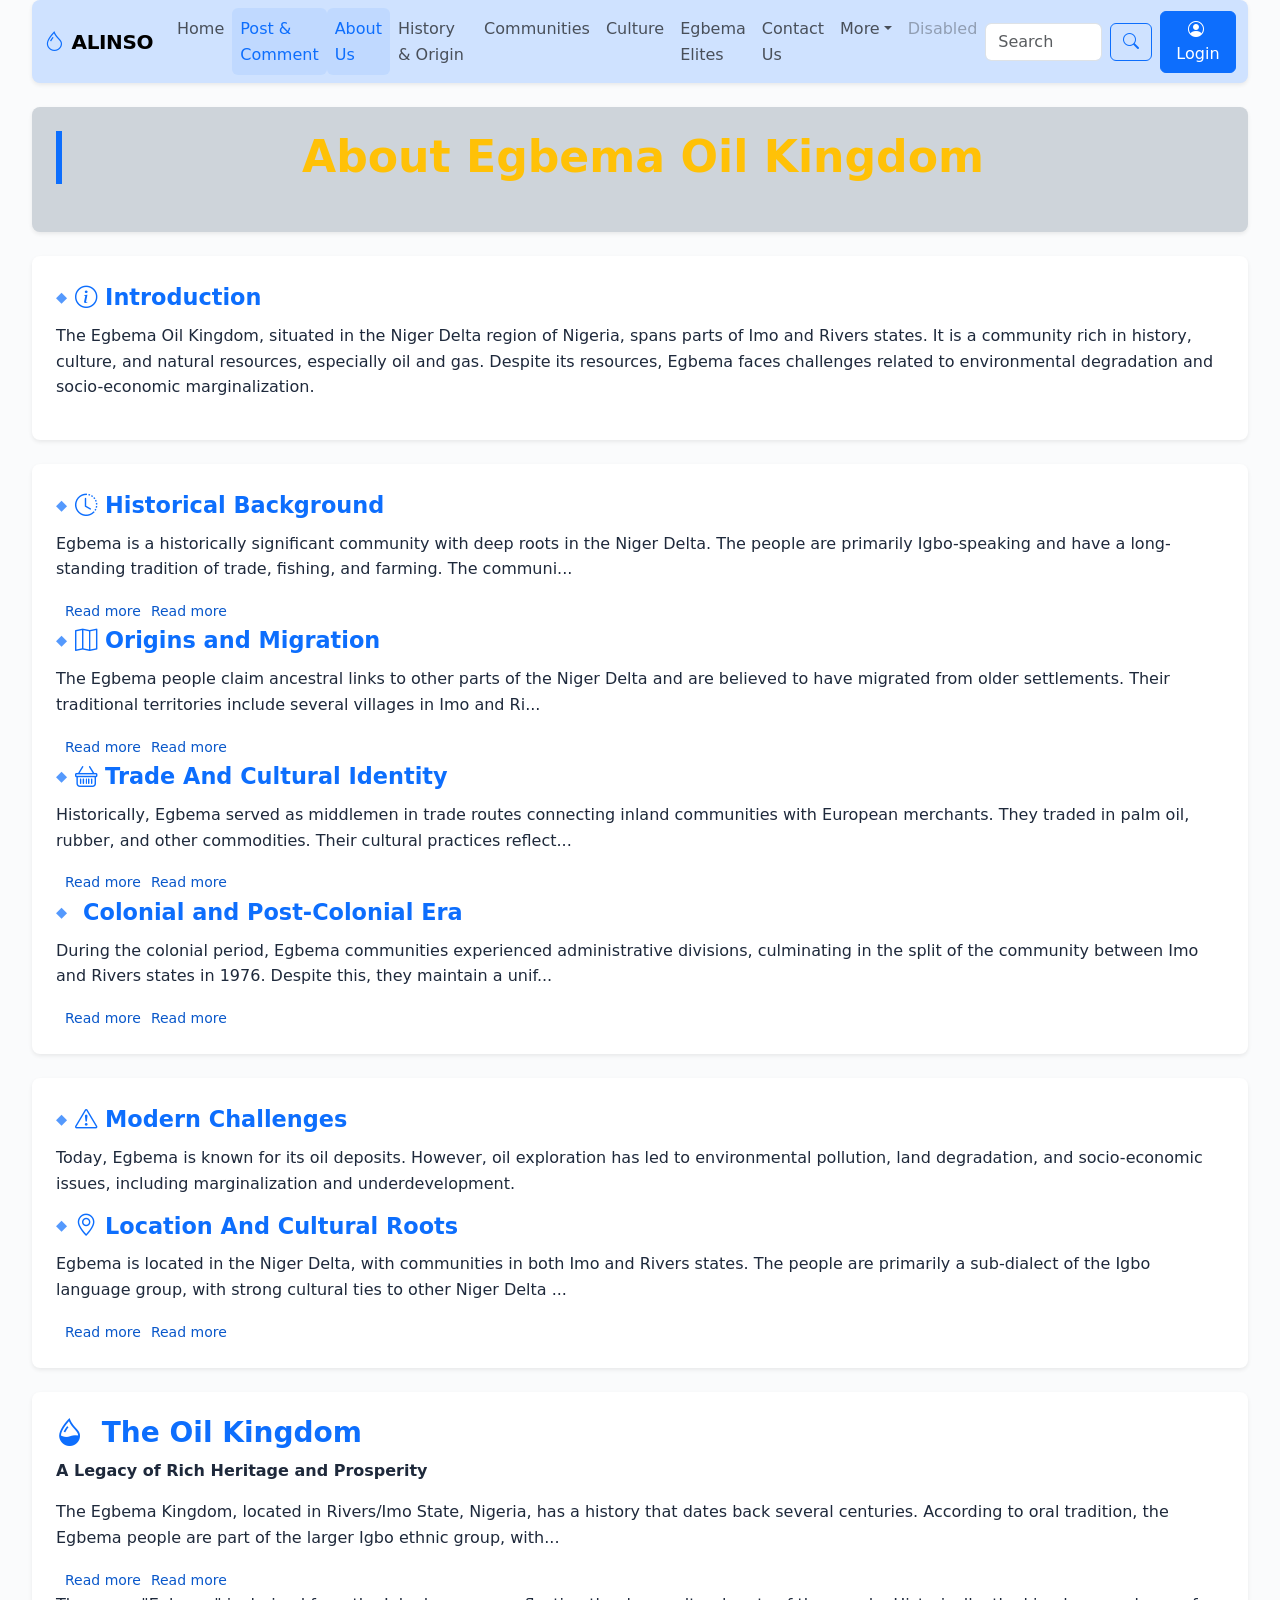
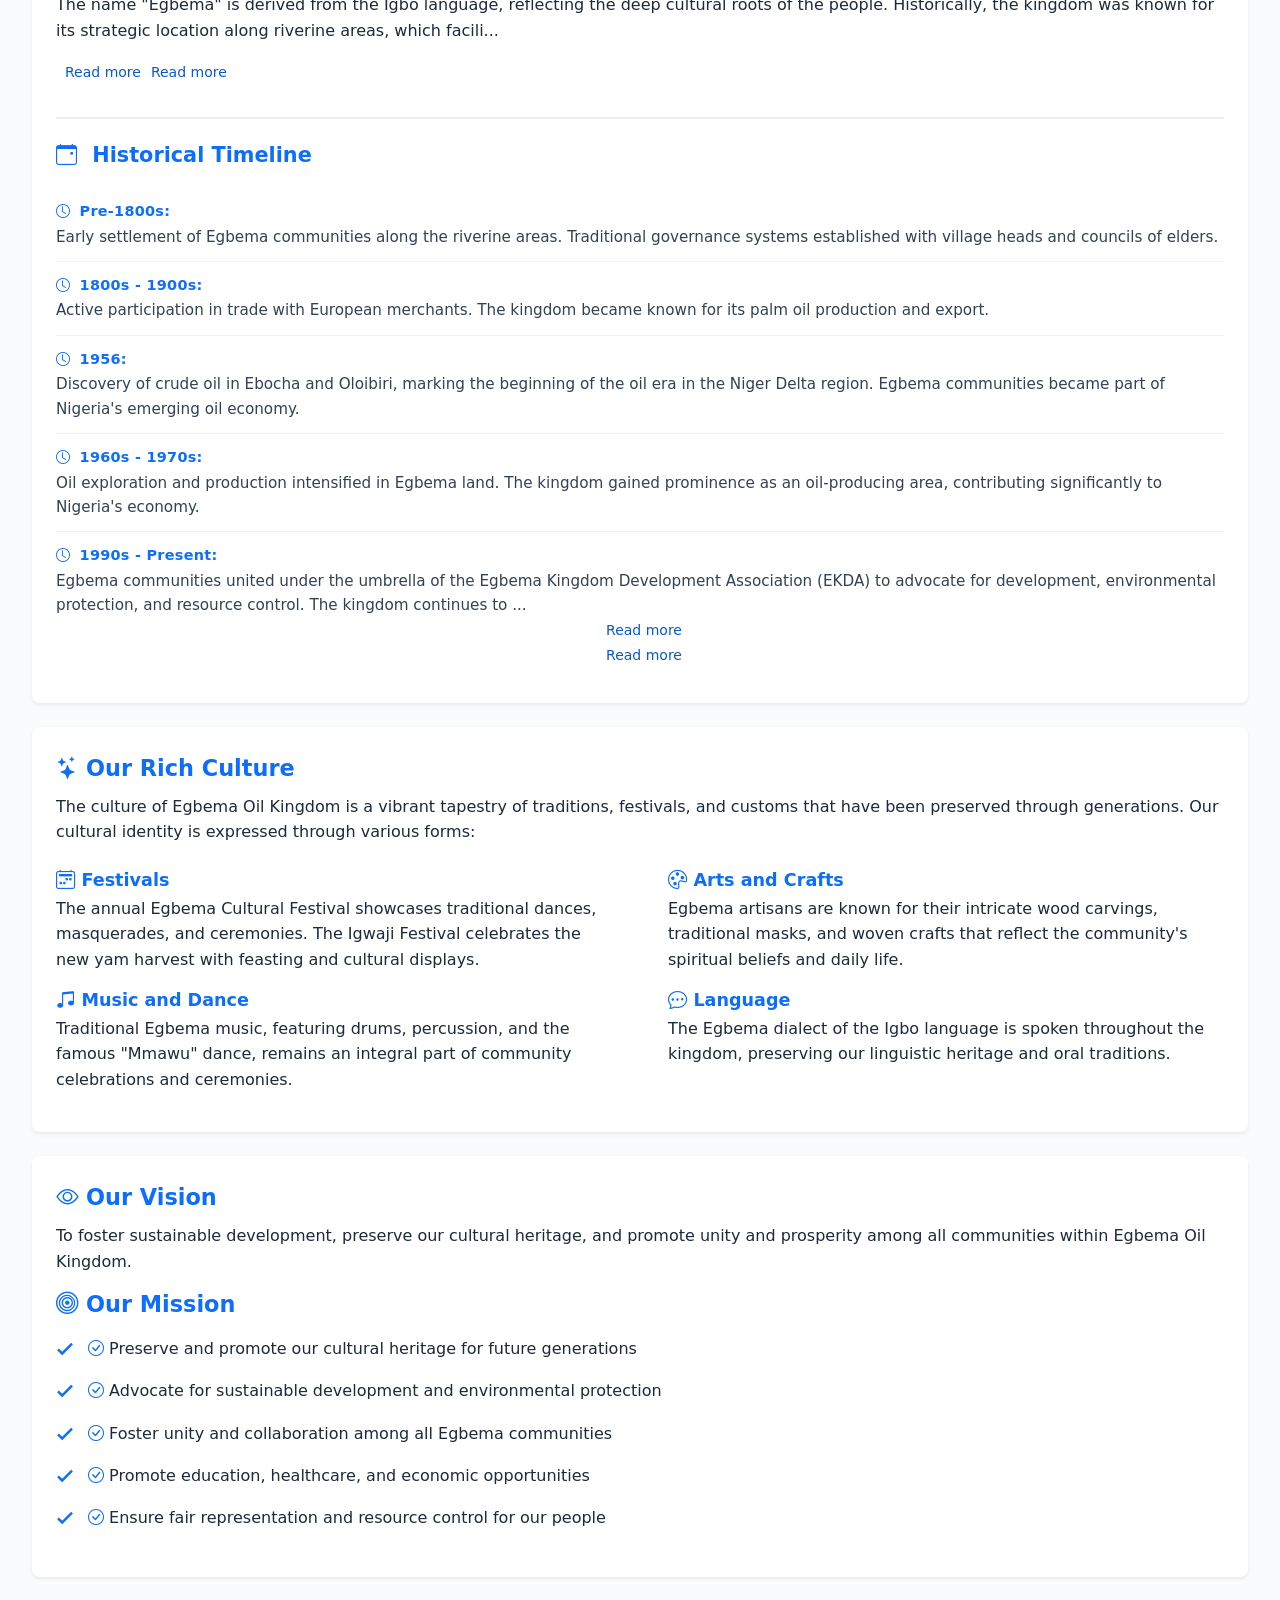
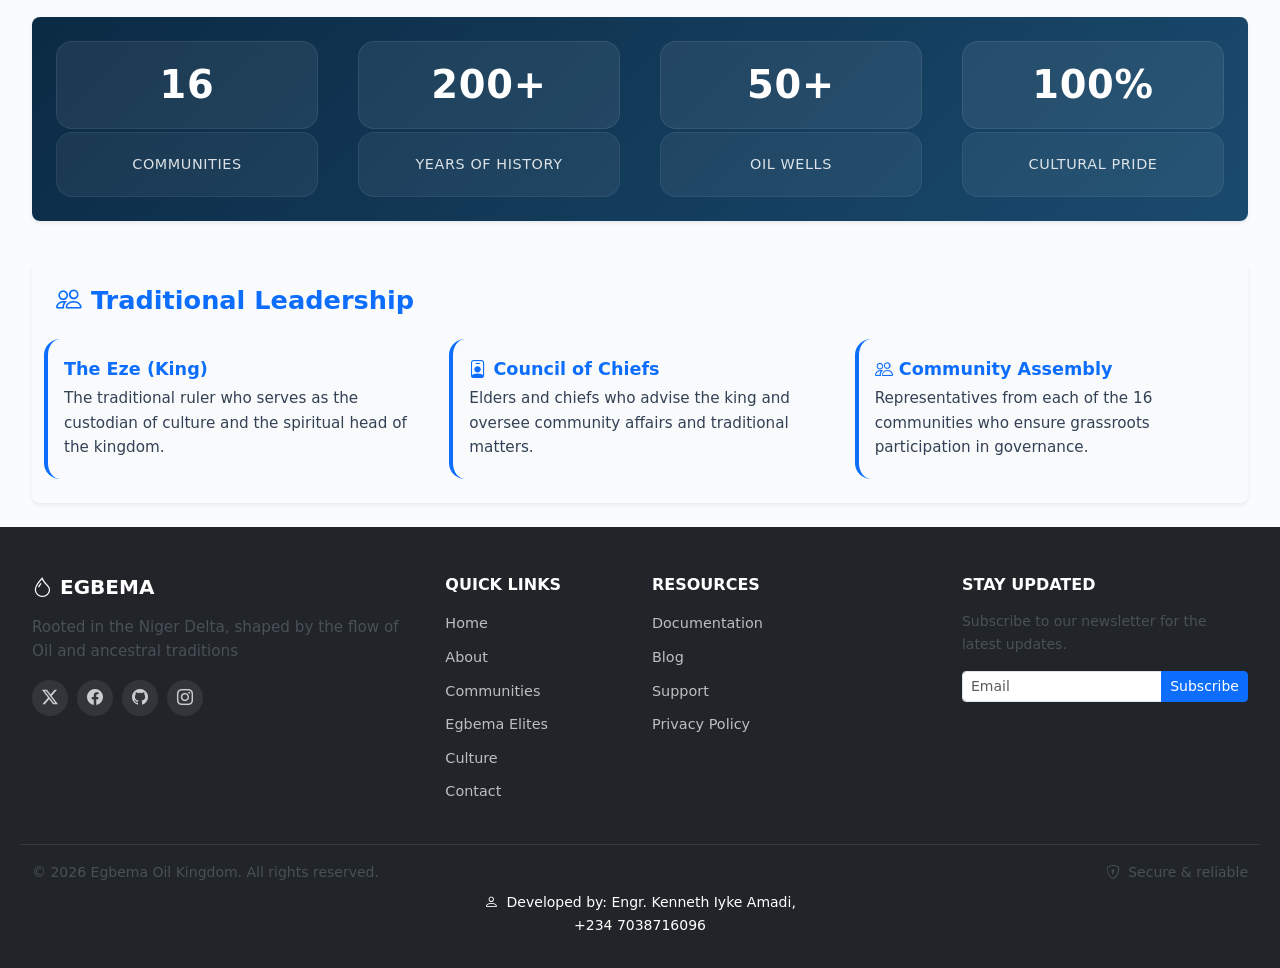
==== commit 2e8423b2: "feat: add "Post & Comment" link to navigation in multiple HTML files" ====
--- a/html/about.html
+++ b/html/about.html
@@ -27,6 +27,8 @@
             <div class="collapse navbar-collapse" id="navbarMain">
                 <ul class="navbar-nav me-auto mb-2 mb-lg-0">
                     <li class="nav-item"><a class="nav-link" href="index.html">Home</a></li>
+                    <li class="nav-item"><a class="nav-link active" href="https://kenesmond.blogspot.com">Post & Comment</a></li>
+
                     <li class="nav-item"><a class="nav-link active" href="about.html">About Us</a></li>
                     <li class="nav-item"><a class="nav-link" href="history.html">History & Origin</a></li>
                     <li class="nav-item"><a class="nav-link" href="community.html">Communities</a></li>
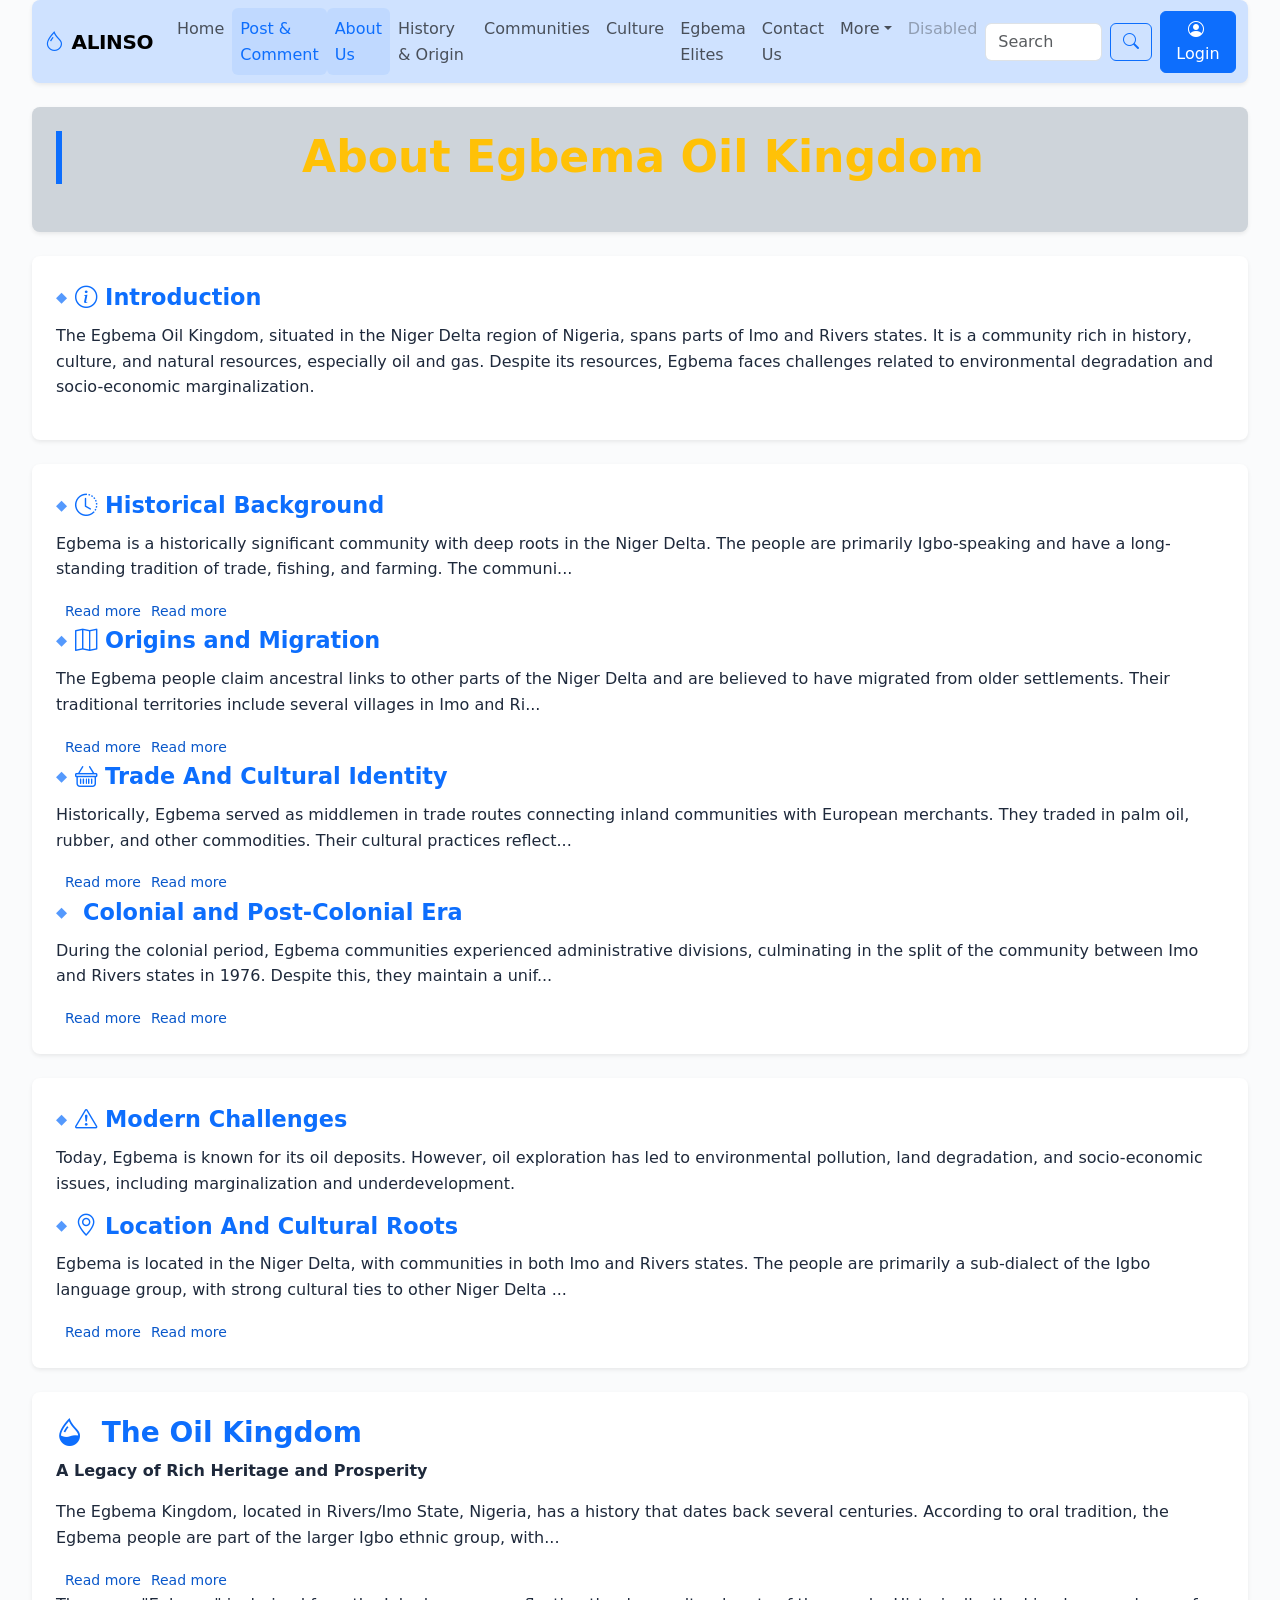
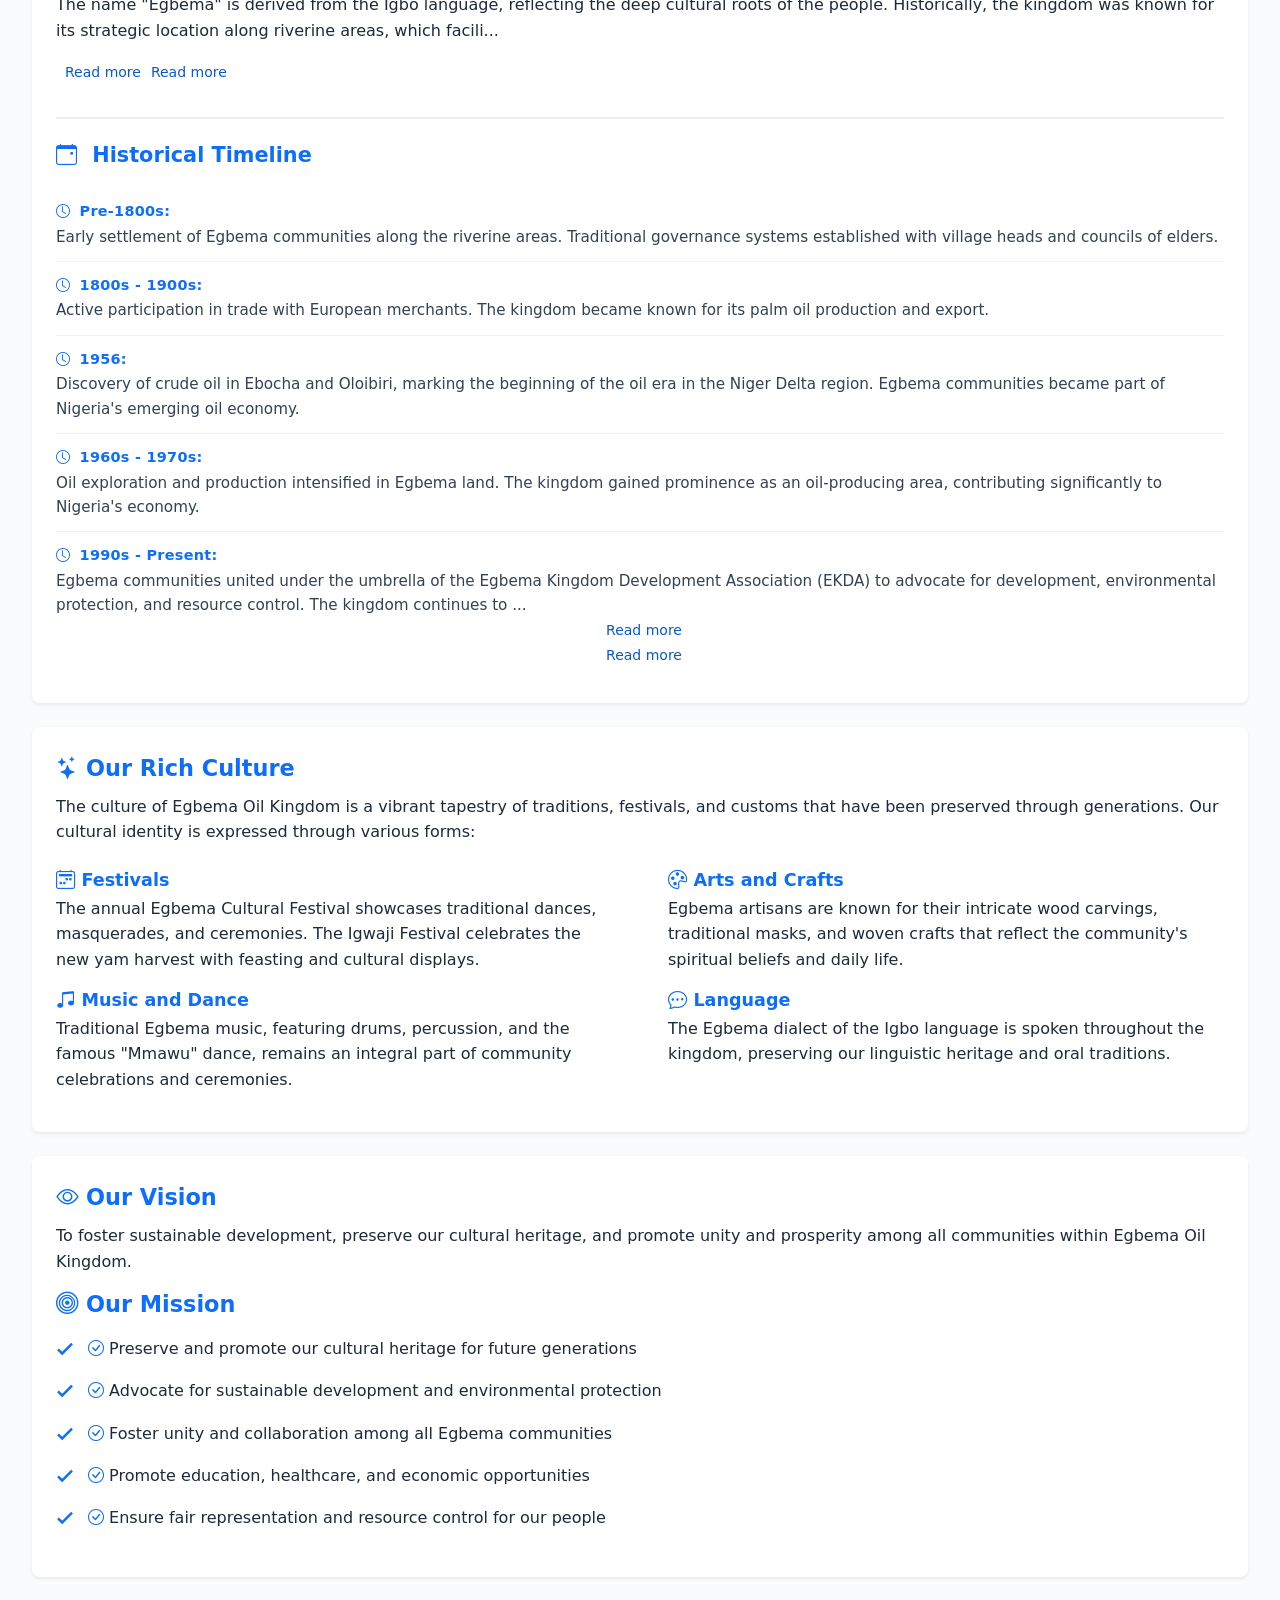
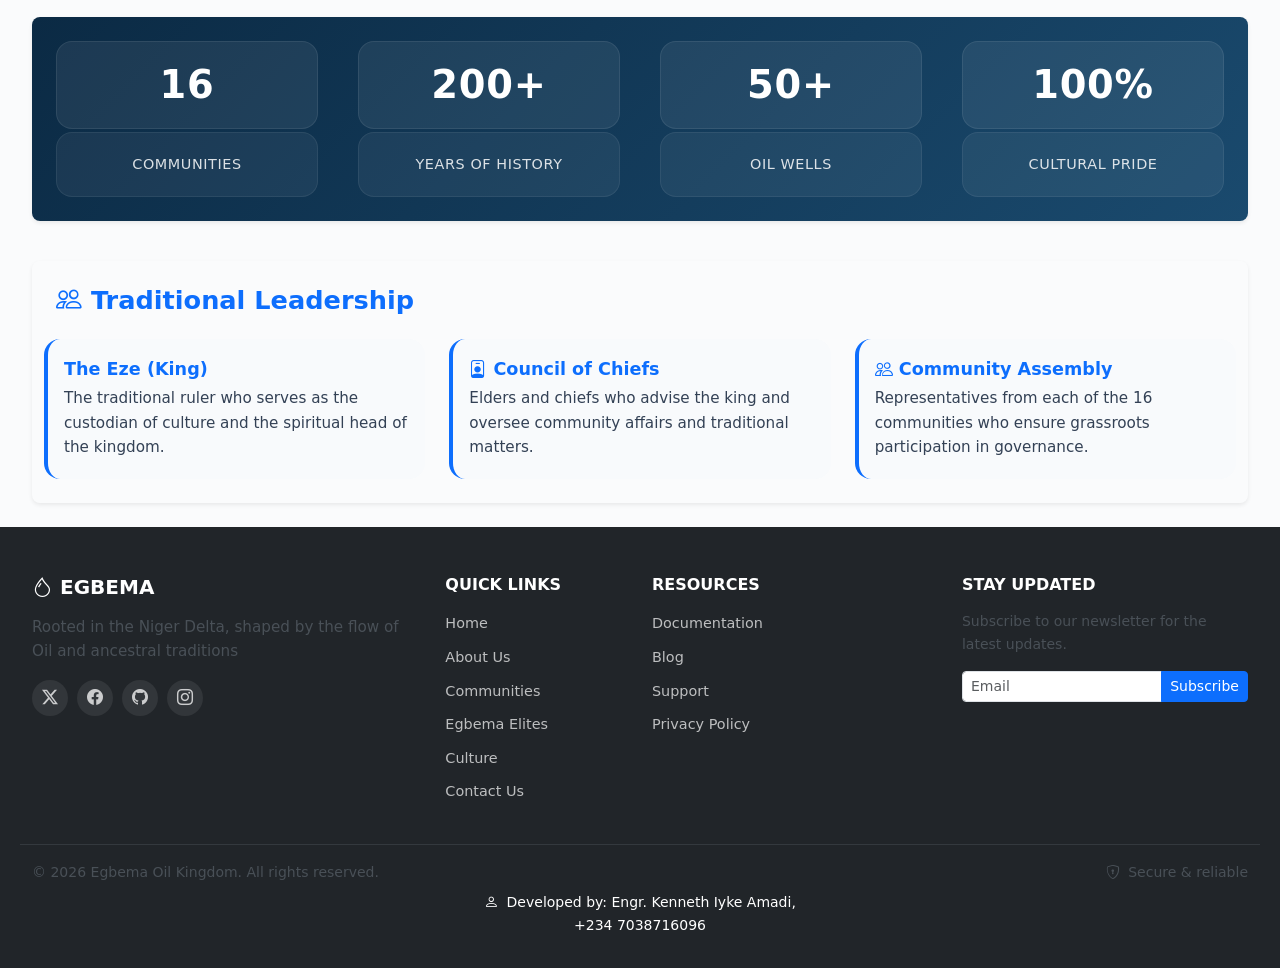
==== commit 6b7120a0: "feat: update footer links to include "About Us" and "Contact Us", and add external links for documen" ====
--- a/html/about.html
+++ b/html/about.html
@@ -39,8 +39,8 @@
                         <a class="nav-link dropdown-toggle" href="#" id="navbarDropdown" role="button" 
                            data-bs-toggle="dropdown" aria-expanded="false">More</a>
                         <ul class="dropdown-menu" aria-labelledby="navbarDropdown">
-                            <li><a class="dropdown-item" href="#">Action</a></li>
-                            <li><a class="dropdown-item" href="#">Another action</a></li>
+                            <li><a class="dropdown-item" href="https://kenesmond.blogspot.com">Action</a></li>
+                            <li><a class="dropdown-item" href="https://kenesmond.blogspot.com">Another action</a></li>
                             <li><hr class="dropdown-divider"></li>
                             <li><a class="dropdown-item" href="#">Something else</a></li>
                         </ul>
@@ -233,19 +233,19 @@
                 <h6 class="text-uppercase fw-semibold mb-3">Quick links</h6>
                 <ul class="list-unstyled">
                     <li class="mb-2"><a href="index.html" class="footer-link">Home</a></li>
-                    <li class="mb-2"><a href="about.html" class="footer-link">About</a></li>
+                    <li class="mb-2"><a href="about.html" class="footer-link">About Us</a></li>
                     <li class="mb-2"><a href="community.html" class="footer-link">Communities</a></li>
                     <li class="mb-2"><a href="elite.html" class="footer-link">Egbema Elites</a></li>
                     <li class="mb-2"><a href="culture.html" class="footer-link">Culture</a></li>
-                    <li class="mb-2"><a href="contact.html" class="footer-link">Contact</a></li>
+                    <li class="mb-2"><a href="contact.html" class="footer-link">Contact Us</a></li>
                 </ul>
             </div>
             <div class="col-md-3">
                 <h6 class="text-uppercase fw-semibold mb-3">Resources</h6>
                 <ul class="list-unstyled">
-                    <li class="mb-2"><a href="#" class="footer-link">Documentation</a></li>
-                    <li class="mb-2"><a href="#" class="footer-link">Blog</a></li>
-                    <li class="mb-2"><a href="#" class="footer-link">Support</a></li>
+                    <li class="mb-2"><a href="https://kenesmond.blogspot.com" class="footer-link">Documentation</a></li>
+                    <li class="mb-2"><a href="https://kenesmond.blogspot.com" class="footer-link">Blog</a></li>
+                    <li class="mb-2"><a href="https://kenesmond.blogspot.com" class="footer-link">Support</a></li>
                     <li class="mb-2"><a href="#" class="footer-link">Privacy Policy</a></li>
                 </ul>
             </div>
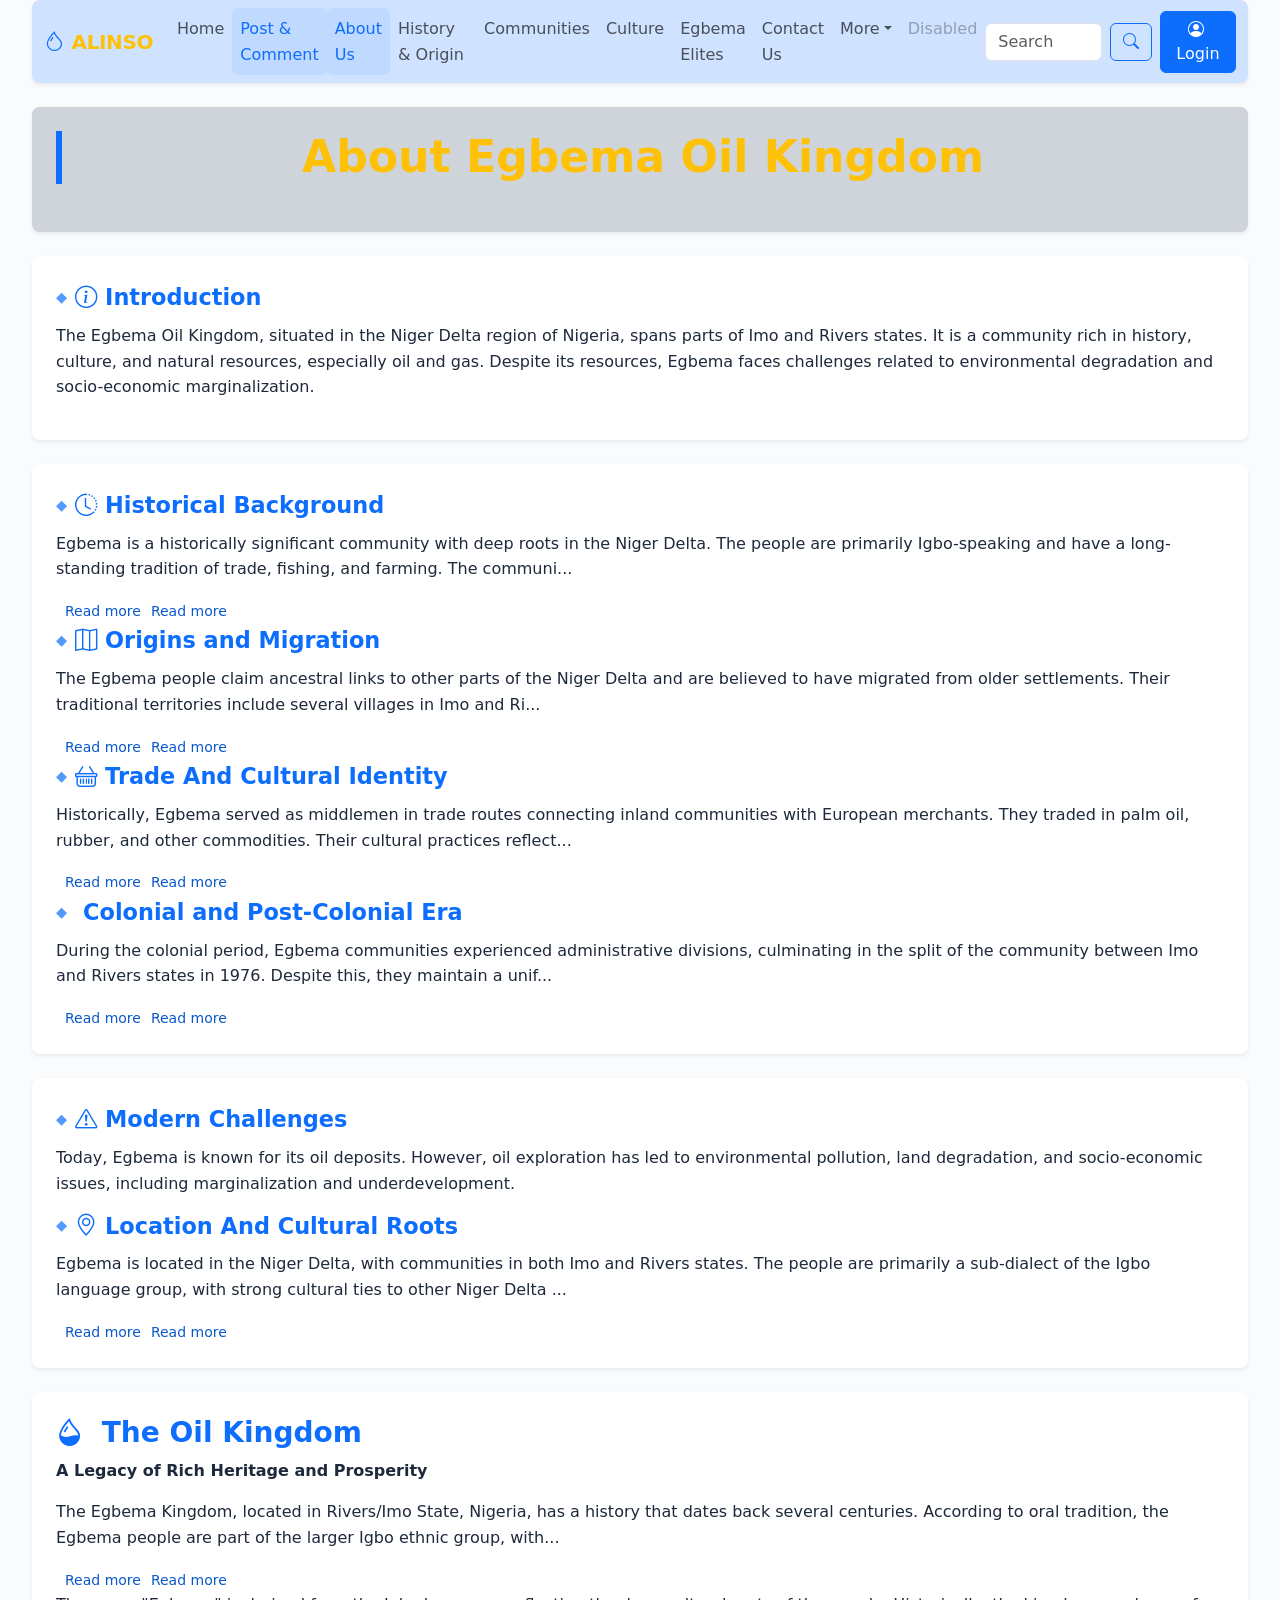
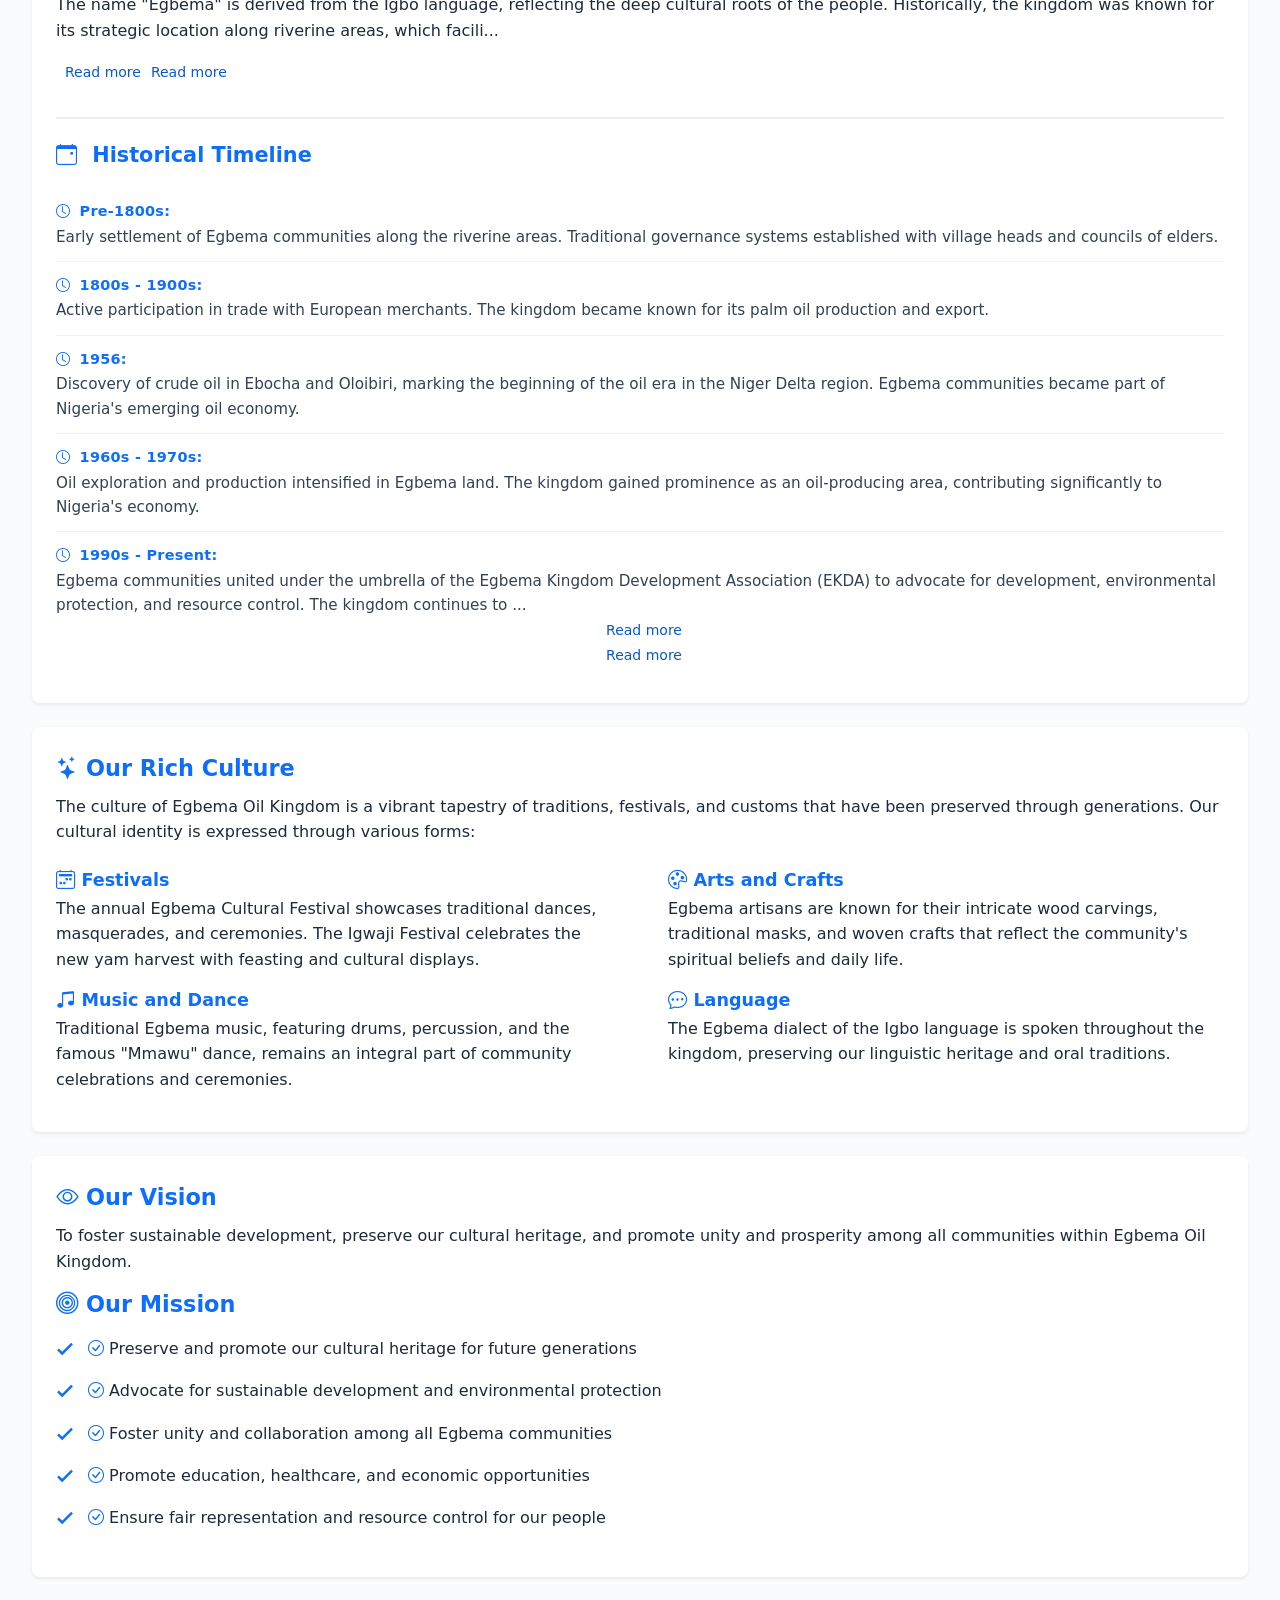
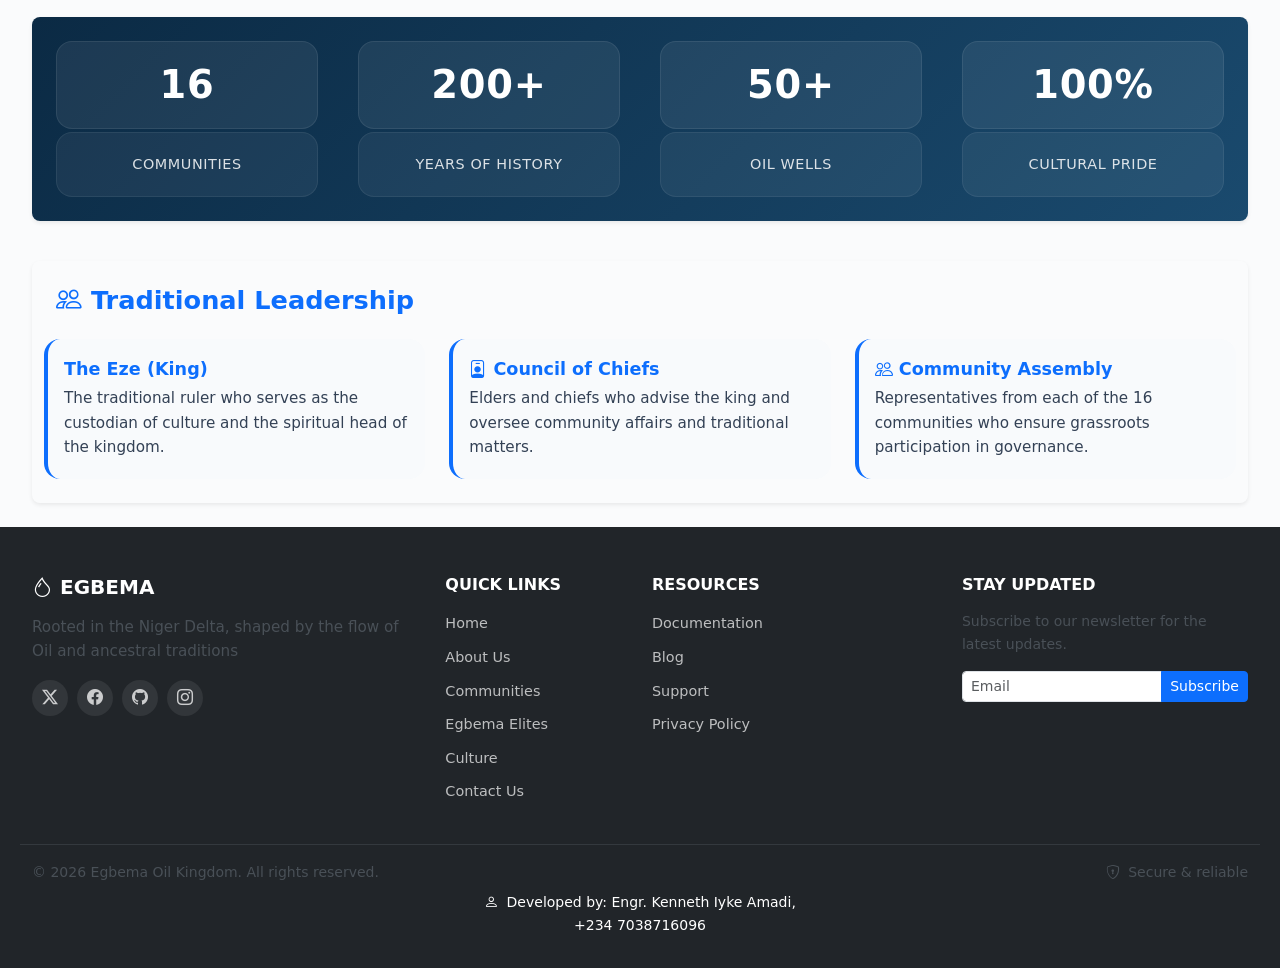
==== commit 0616695e: "style: update navbar brand color to text-warning across multiple HTML files" ====
--- a/html/about.html
+++ b/html/about.html
@@ -17,7 +17,7 @@
     <!-- ===== NAVBAR ===== -->
     <nav class="navbar navbar-expand-lg navbar-light rounded-3 shadow-sm mb-4 bg-primary-subtle">
         <div class="container-fluid">
-            <a class="navbar-brand" href="#">
+            <a class="navbar-brand text-warning" href="#">
                 <i class="bi bi-droplet me-2 text-primary"></i>ALINSO
             </a>
             <button class="navbar-toggler" type="button" data-bs-toggle="collapse" data-bs-target="#navbarMain" 
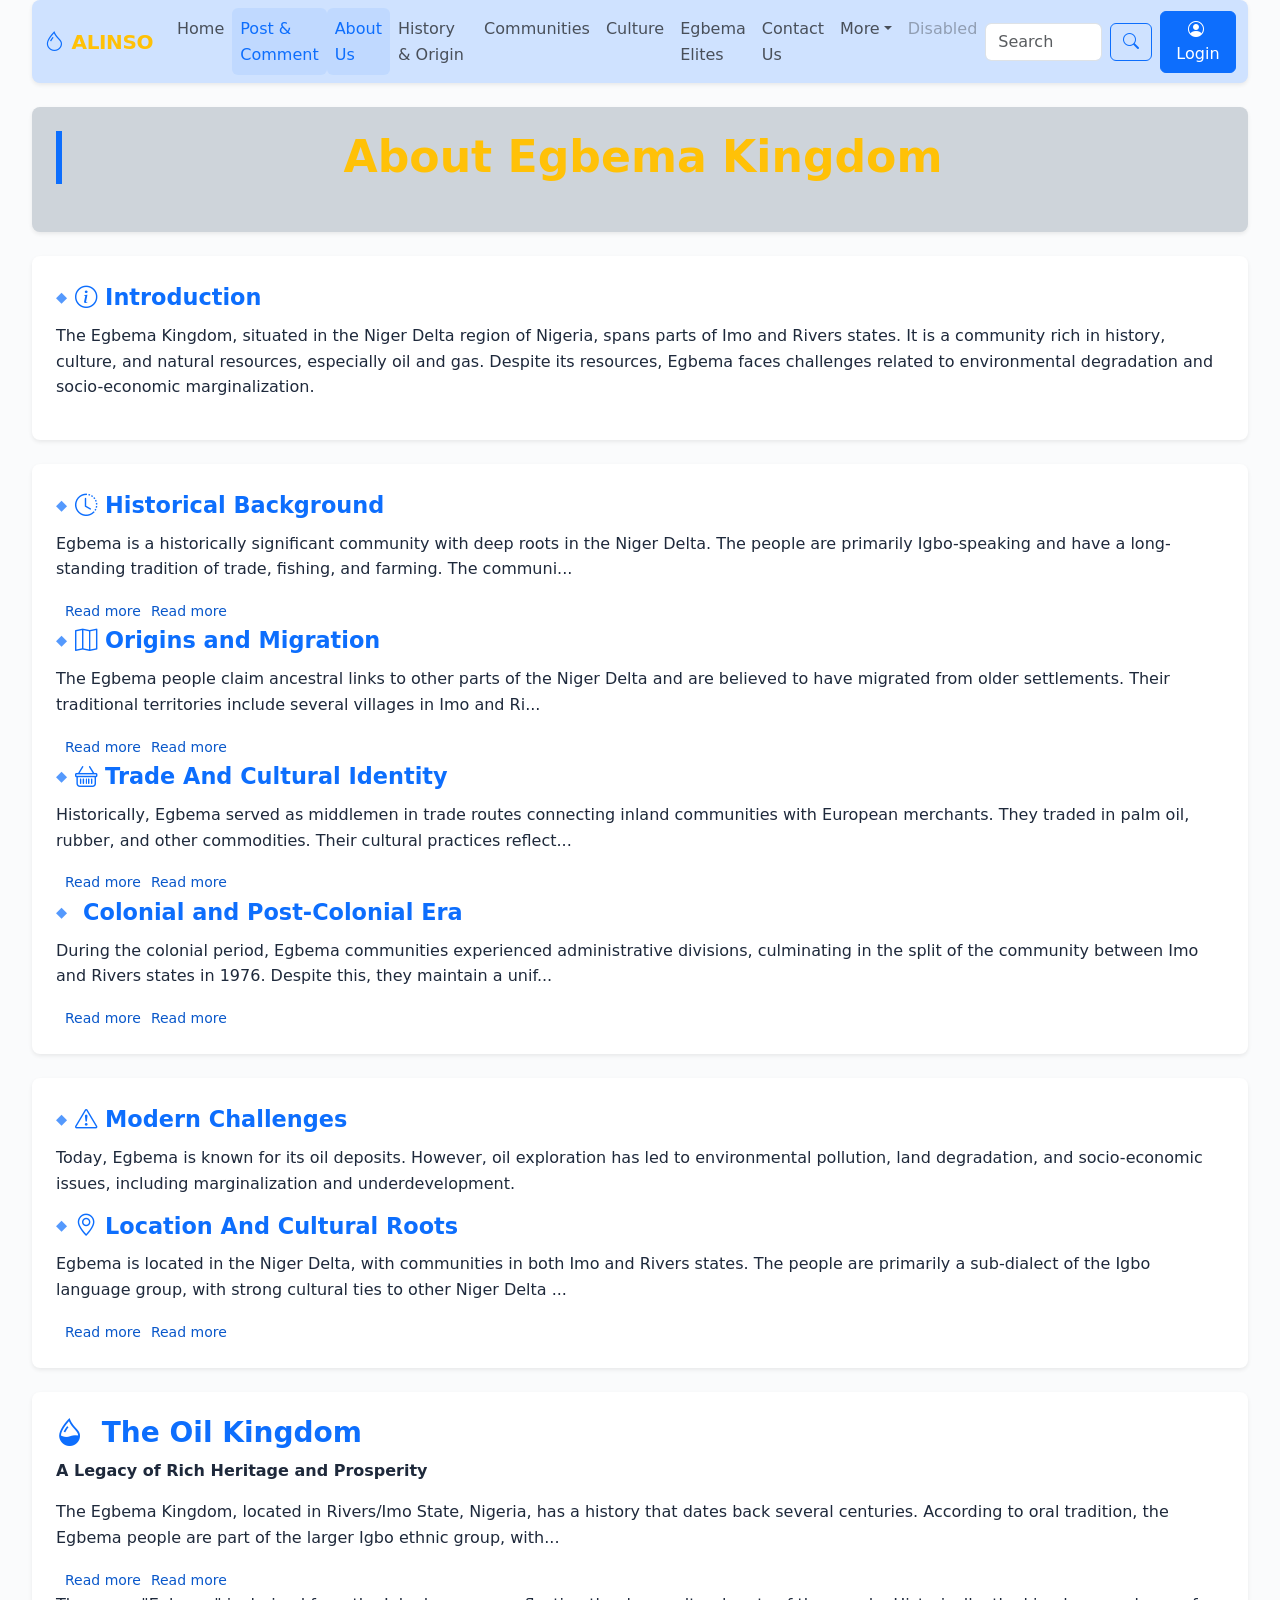
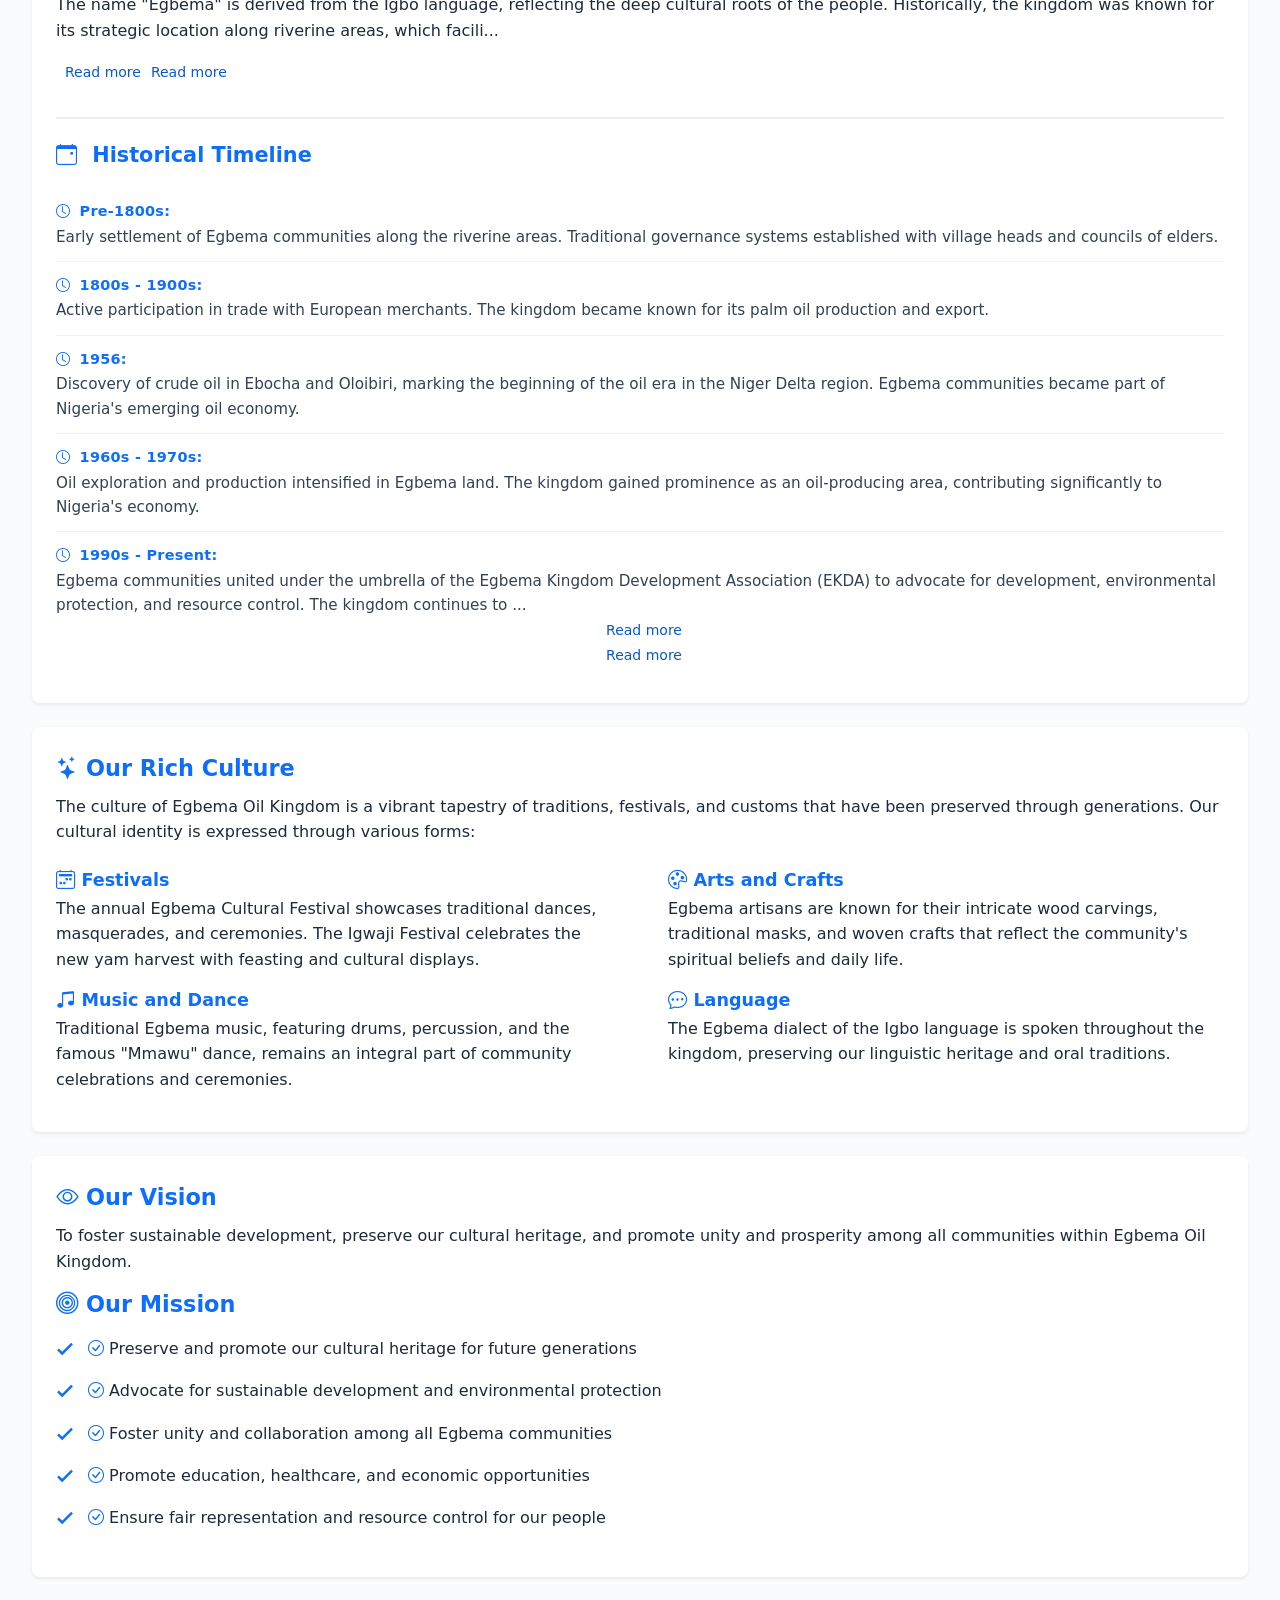
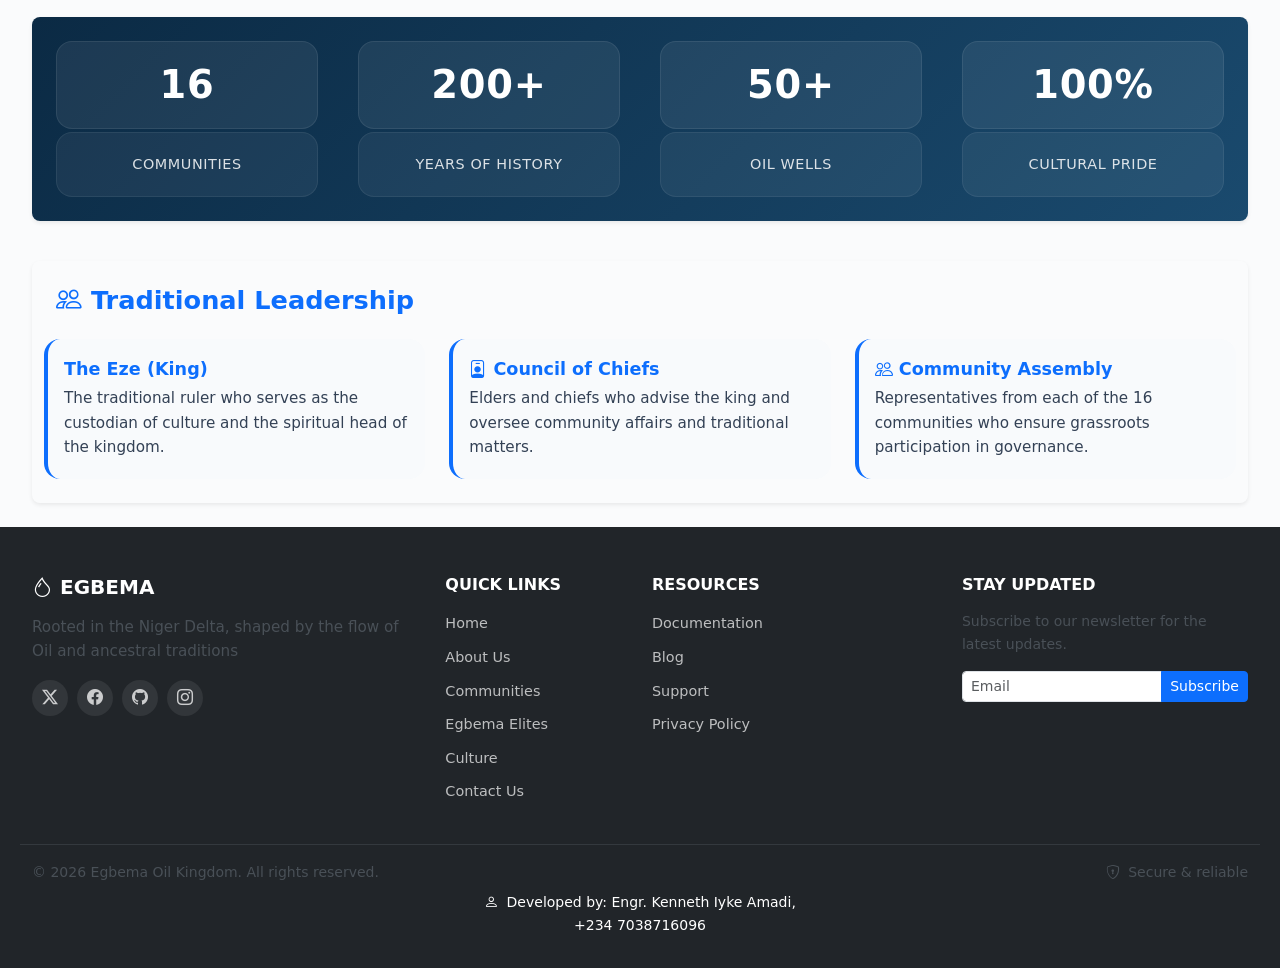
==== commit 89f79081: "about.html" ====
--- a/html/about.html
+++ b/html/about.html
@@ -58,13 +58,13 @@
 
     <!-- ===== PAGE TITLE ===== -->
     <div class="egbema text-center mb-4 text-warning bg-dark-subtle p-4 rounded-3 shadow-sm">
-        <h1 class="text-warning">About Egbema Oil Kingdom</h1>
+        <h1 class="text-warning">About Egbema Kingdom</h1>
     </div>
 
     <!-- ===== INTRODUCTION ===== -->
     <div class="intro mb-4 p-4 rounded-3 shadow-sm">
         <h3 class="text-primary"><i class="bi bi-info-circle"></i> Introduction</h3>
-        <p>The Egbema Oil Kingdom, situated in the Niger Delta region of Nigeria, spans parts of Imo and Rivers states. It is a community rich in history, culture, and natural resources, especially oil and gas. Despite its resources, Egbema faces challenges related to environmental degradation and socio-economic marginalization.</p>
+        <p>The Egbema Kingdom, situated in the Niger Delta region of Nigeria, spans parts of Imo and Rivers states. It is a community rich in history, culture, and natural resources, especially oil and gas. Despite its resources, Egbema faces challenges related to environmental degradation and socio-economic marginalization.</p>
     </div>
 
     <!-- ===== HISTORICAL BACKGROUND ===== -->
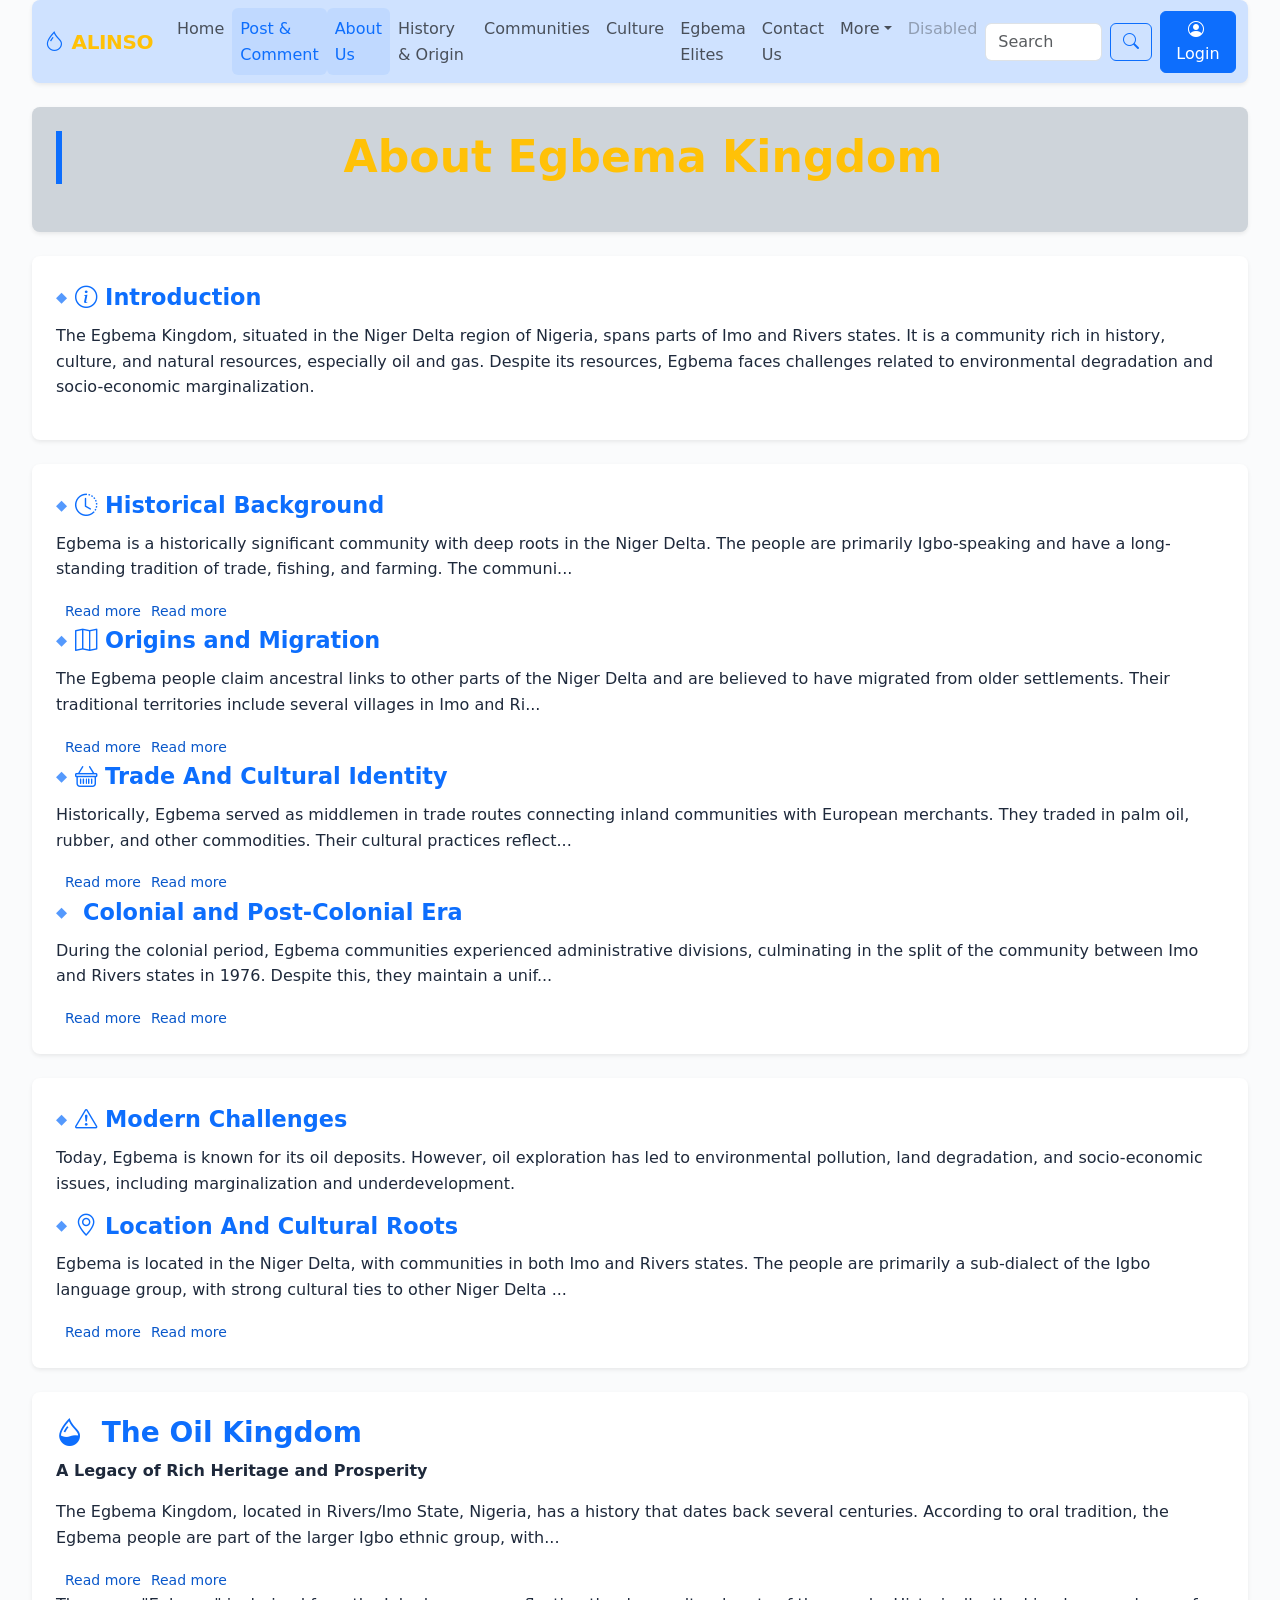
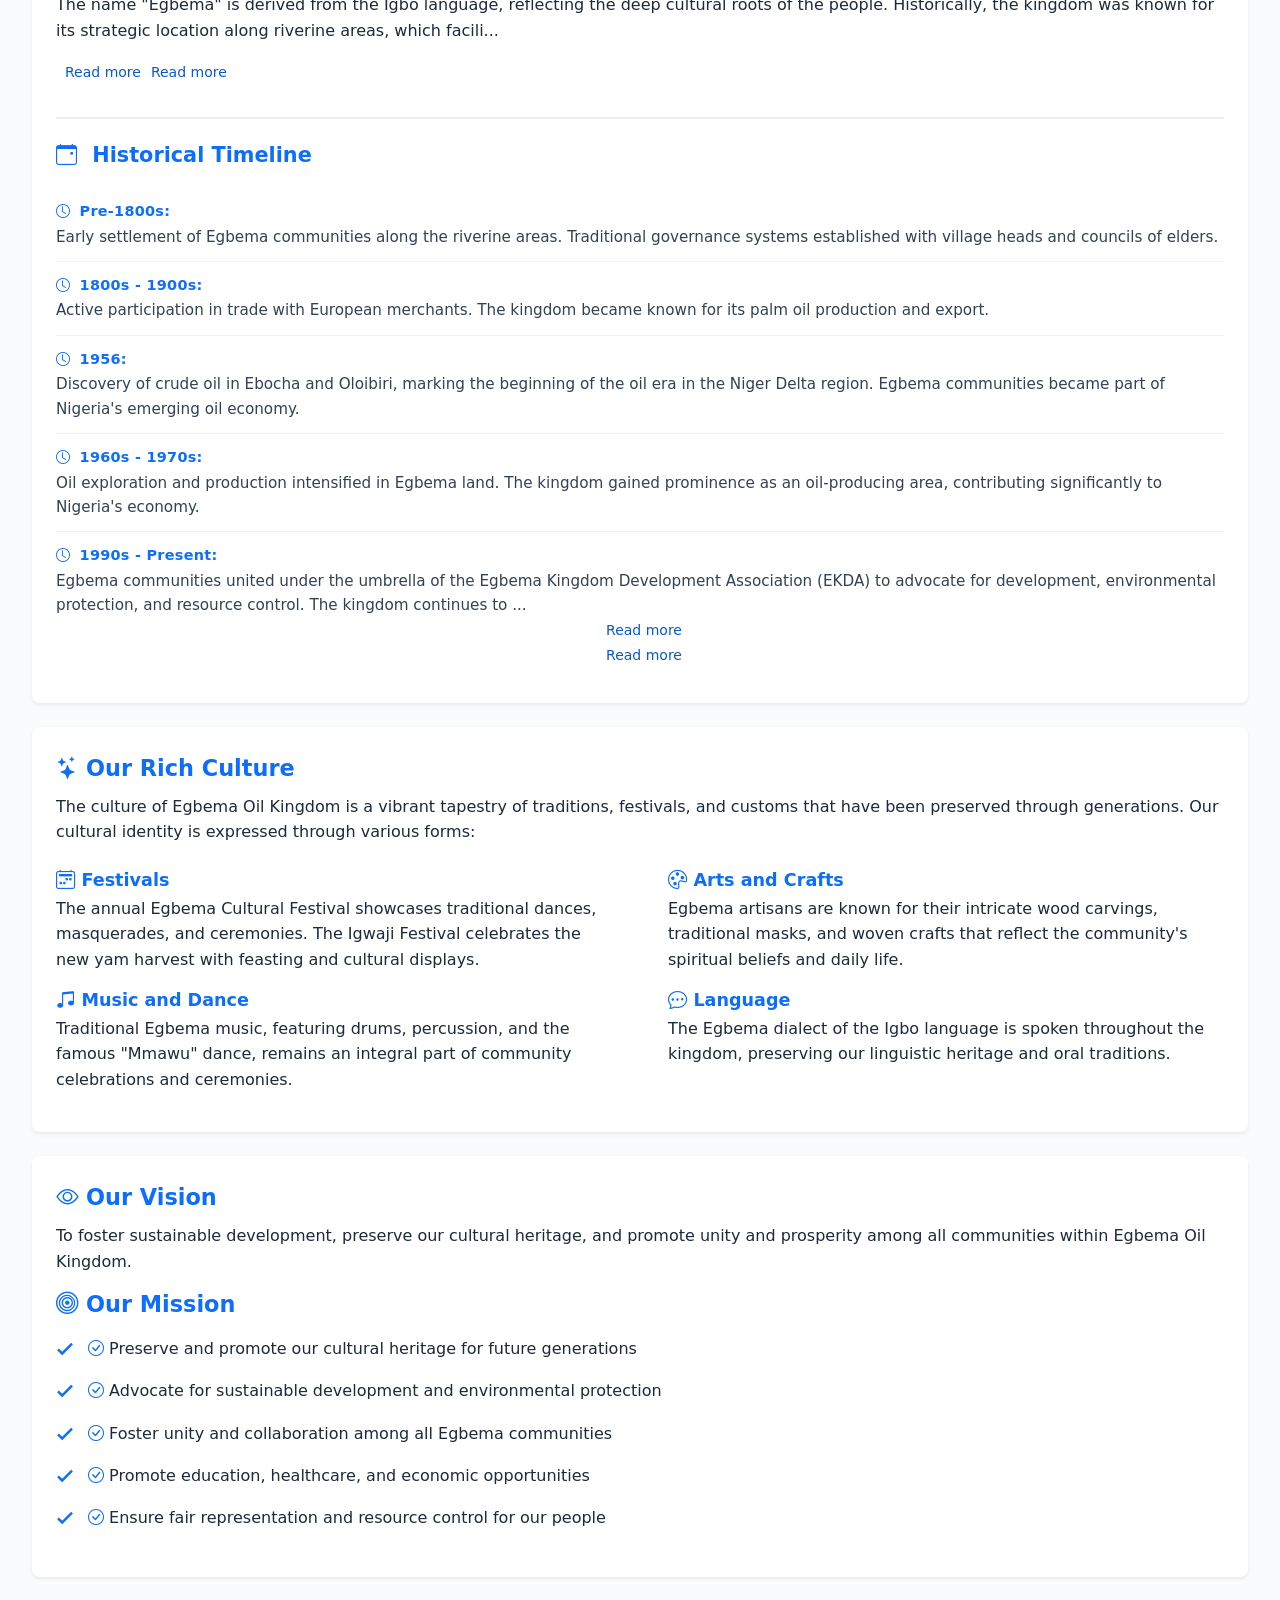
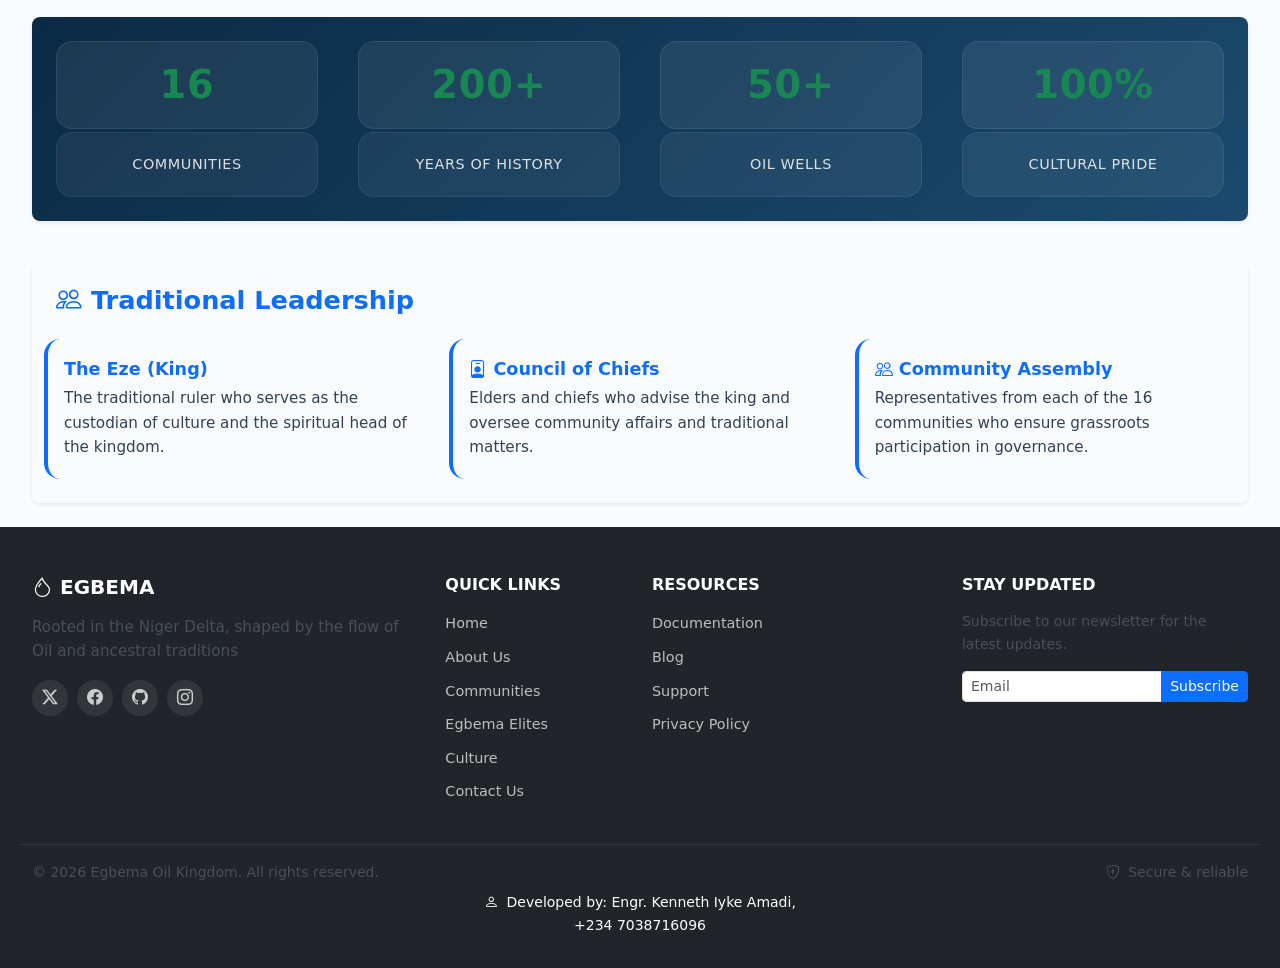
==== commit 890181cc: "about.html" ====
--- a/html/about.html
+++ b/html/about.html
@@ -166,19 +166,19 @@
     <div class="stats mb-4 p-4 rounded-3 shadow-sm">
         <div class="row">
             <div>
-                <div class="stat-number">16</div>
+                <div class="stat-number text-success">16</div>
                 <div class="stat-label">Communities</div>
             </div>
             <div>
-                <div class="stat-number">200+</div>
+                <div class="stat-number text-success">200+</div>
                 <div class="stat-label">Years of History</div>
             </div>
             <div>
-                <div class="stat-number">50+</div>
+                <div class="stat-number text-success">50+</div>
                 <div class="stat-label">Oil Wells</div>
             </div>
             <div>
-                <div class="stat-number">100%</div>
+                <div class="stat-number text-success">100%</div>
                 <div class="stat-label">Cultural Pride</div>
             </div>
         </div>
